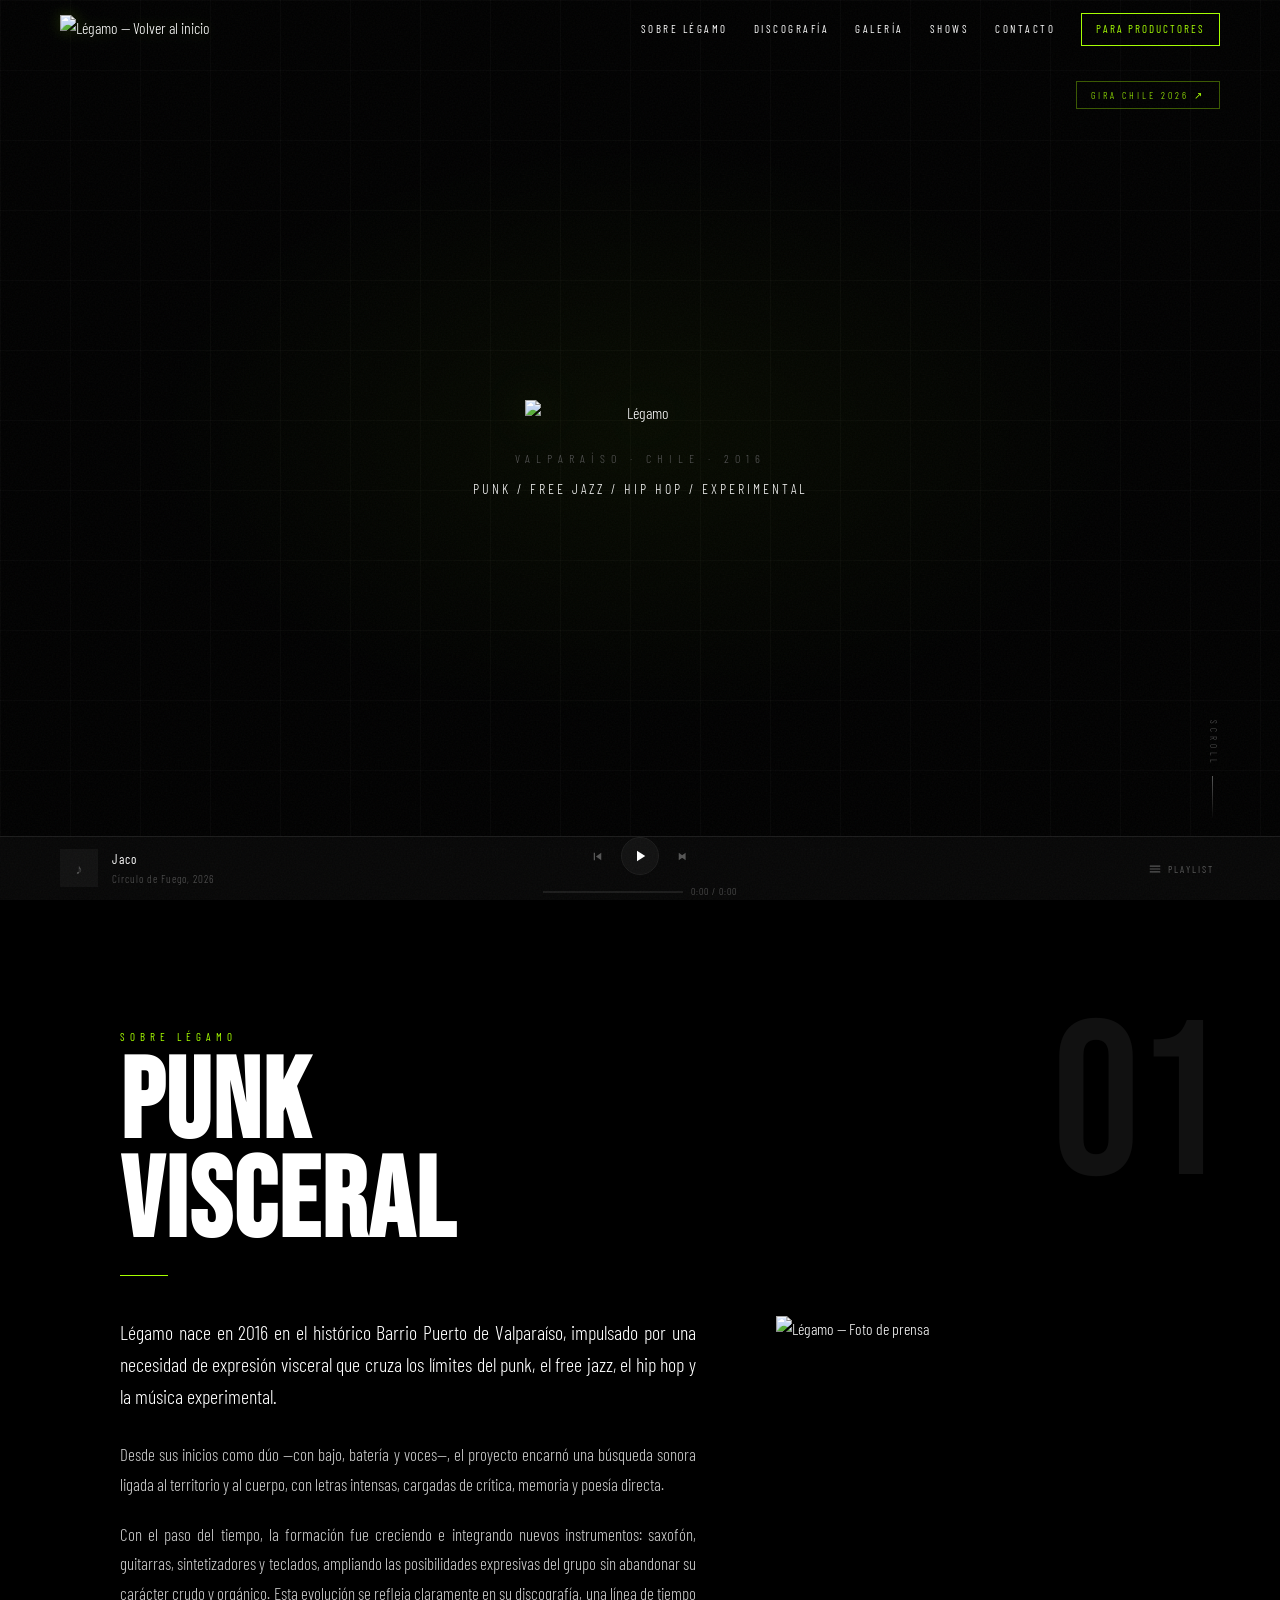
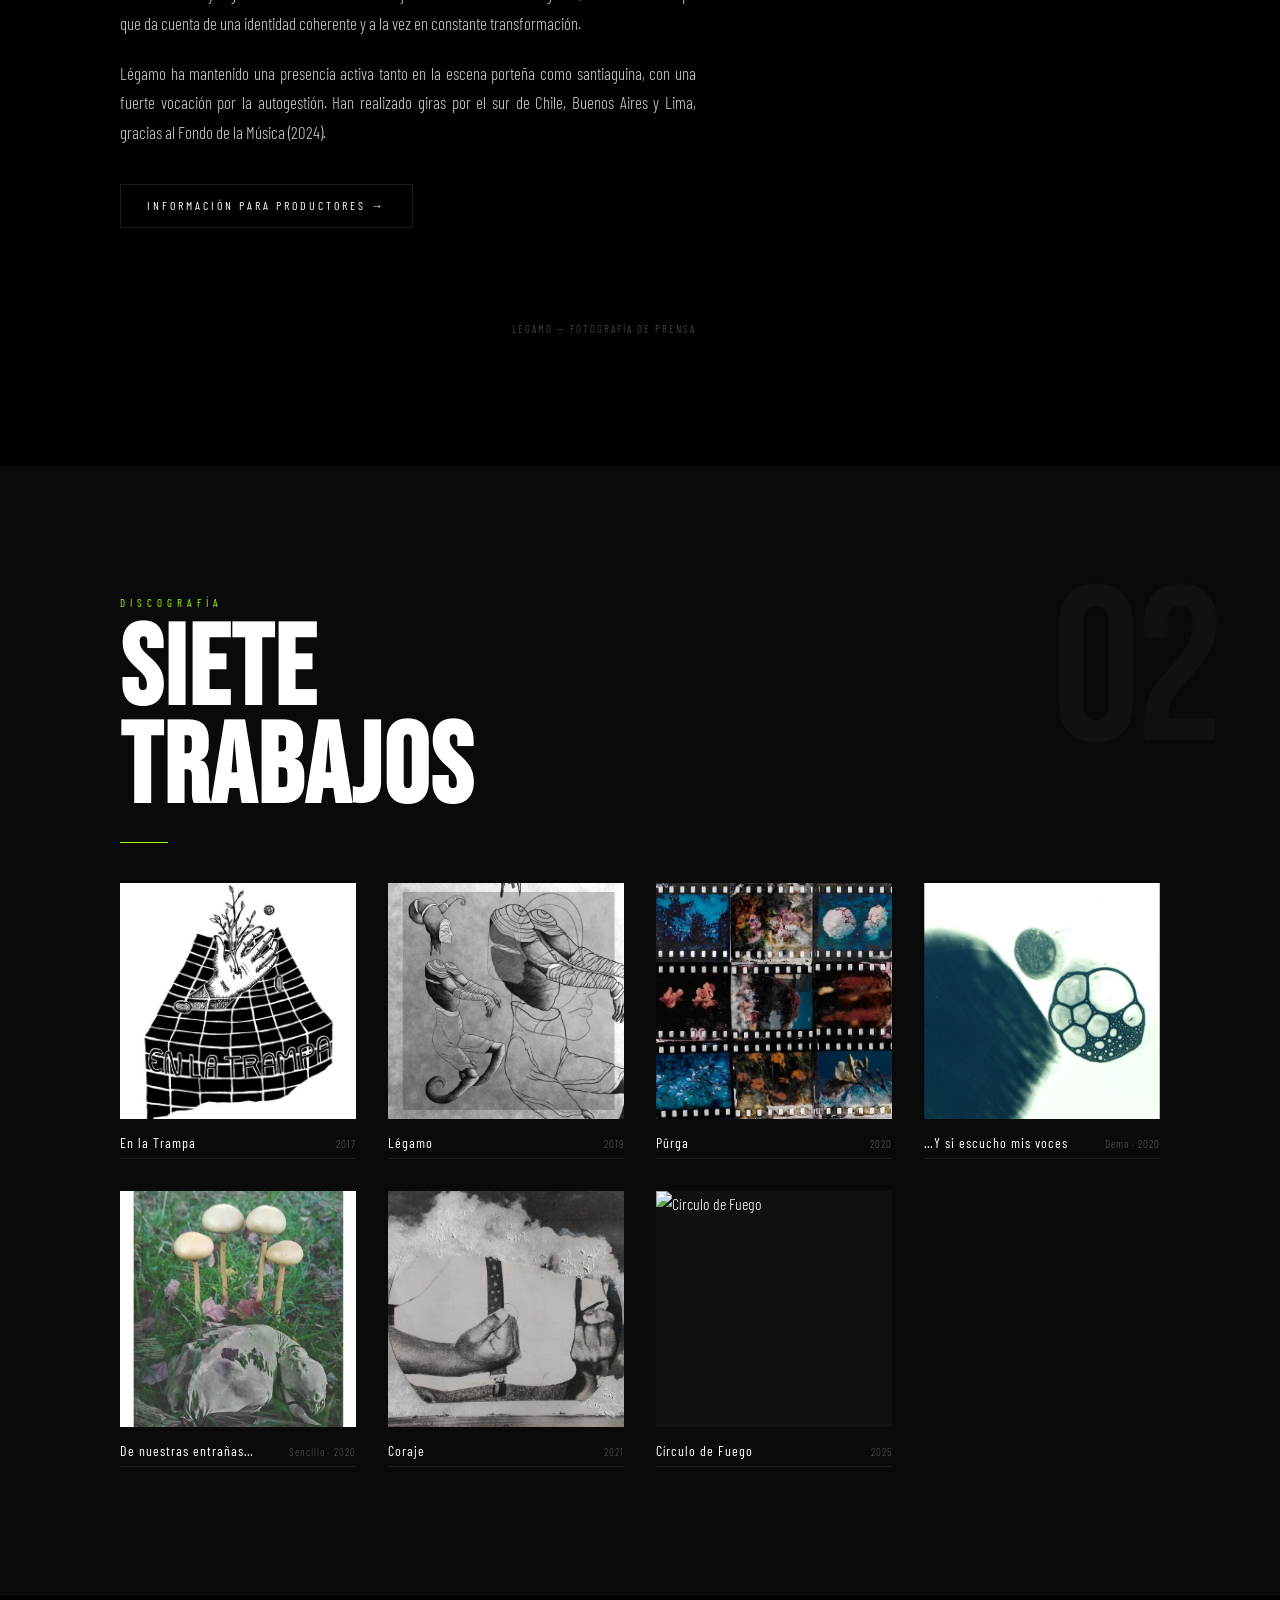
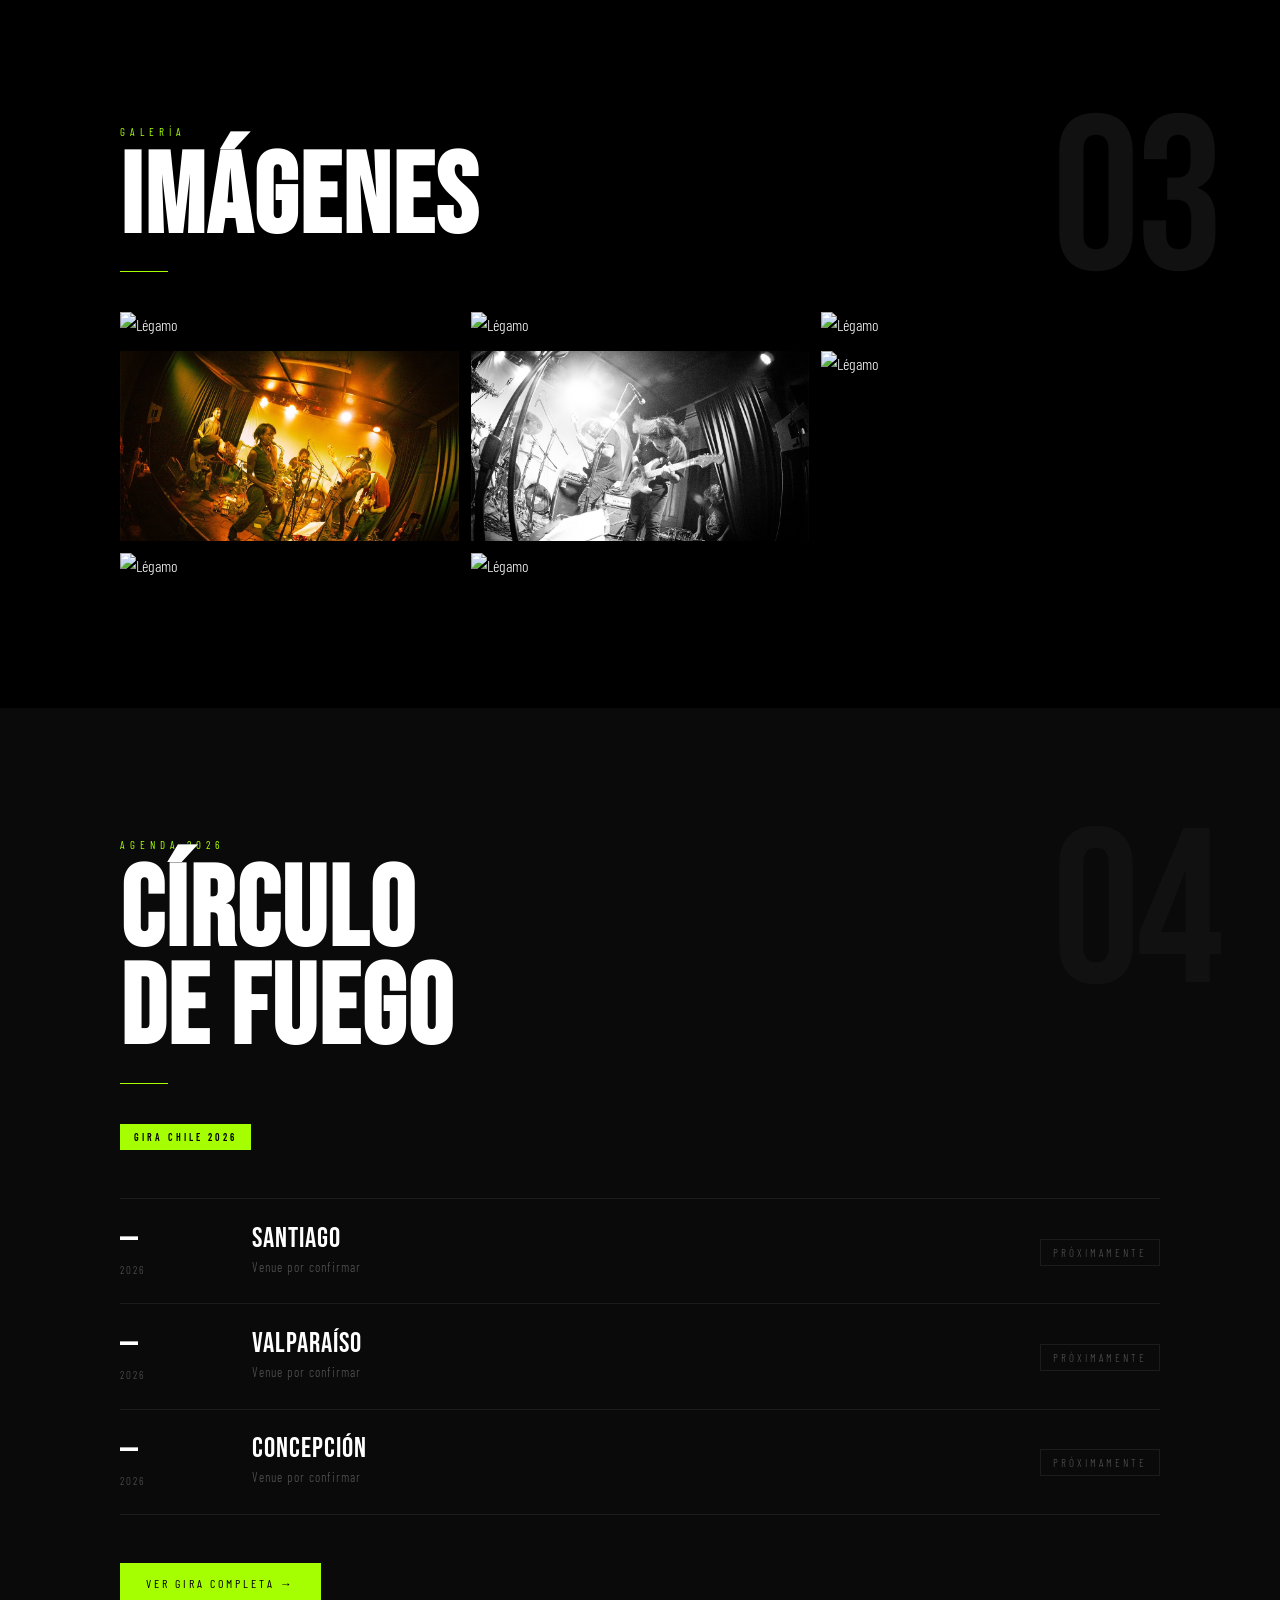
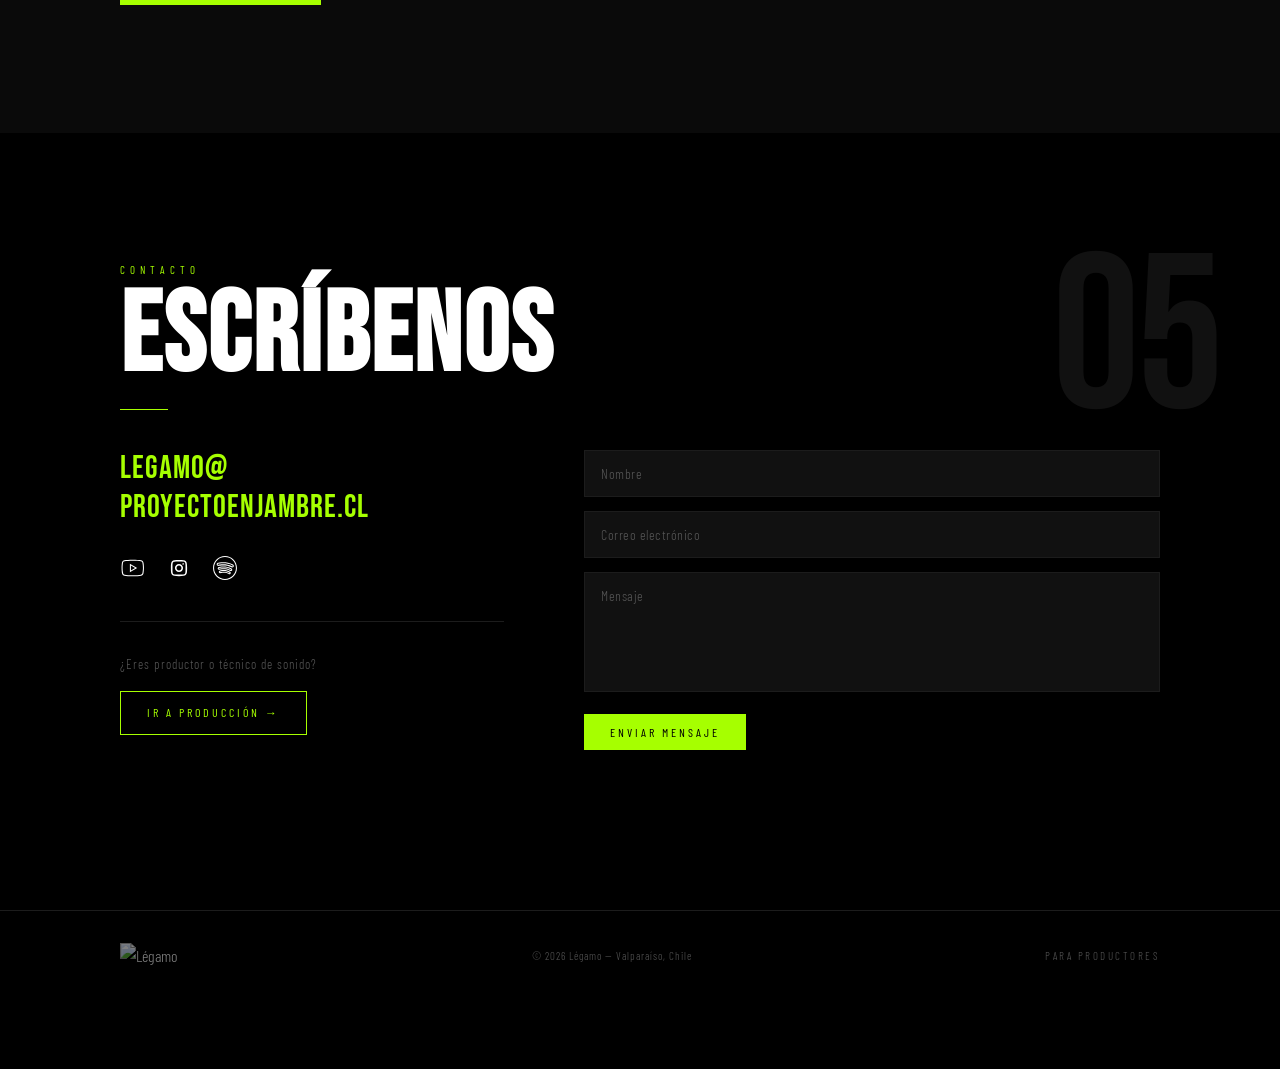
==== index.html @ 89e381dc "Légamo — rediseño completo del sitio web - 3 páginas: index, produccion, gira (Círculo de Fuego 2026" ====
<!DOCTYPE html>
<html lang="es">
<head>
  <meta charset="UTF-8">
  <meta name="viewport" content="width=device-width, initial-scale=1.0">
  <meta name="description" content="Légamo — Banda experimental de Valparaíso, Chile. Punk, free jazz, hip hop y música experimental desde 2016.">
  <meta property="og:title"       content="Légamo">
  <meta property="og:description" content="Banda experimental de Valparaíso, Chile.">
  <meta property="og:type"        content="website">
  <title>Légamo</title>

  <!-- Preconexión a Google Fonts -->
  <link rel="preconnect" href="https://fonts.googleapis.com">
  <link rel="preconnect" href="https://fonts.gstatic.com" crossorigin>
  <link href="https://fonts.googleapis.com/css2?family=Bebas+Neue&family=Barlow+Condensed:ital,wght@0,300;0,400;0,600;1,300&display=swap" rel="stylesheet">

  <!-- Estilos -->
  <link rel="stylesheet" href="css/main.css">
  <link rel="stylesheet" href="css/index.css">
</head>

<body>

  <!-- ══════════════════════════════════════════════════════════
       NAVEGACIÓN STICKY
  ══════════════════════════════════════════════════════════ -->
  <header class="site-nav" id="site-nav" role="banner">
    <a href="#inicio" class="site-nav__logo">
      <img src="assets/logo.png" alt="Légamo — Volver al inicio">
    </a>

    <nav class="site-nav__links" role="navigation" aria-label="Navegación principal">
      <a href="#bio">Sobre Légamo</a>
      <a href="#discografia">Discografía</a>
      <a href="#galeria">Galería</a>
      <a href="#shows">Shows</a>
      <a href="#contacto">Contacto</a>
      <a href="produccion.html" class="nav-cta">Para Productores</a>
    </nav>

    <button class="hamburger" id="hamburger" aria-label="Abrir menú" aria-expanded="false">
      <span></span>
      <span></span>
      <span></span>
    </button>
  </header>

  <!-- ══════════════════════════════════════════════════════════
       MENÚ MÓVIL
  ══════════════════════════════════════════════════════════ -->
  <div class="mobile-menu" id="mobile-menu" role="dialog" aria-modal="true" aria-label="Menú de navegación">
    <a href="#bio">Sobre Légamo</a>
    <a href="#discografia">Discografía</a>
    <a href="#galeria">Galería</a>
    <a href="#shows">Shows</a>
    <a href="#contacto">Contacto</a>
    <a href="produccion.html" class="mm-cta">Para Productores</a>
    <div class="mobile-menu__social">
      <a href="https://www.youtube.com/@legamo3147" target="_blank" rel="noopener" aria-label="YouTube">
        <img src="assets/icons/youtube.svg" alt="YouTube">
      </a>
      <a href="https://www.instagram.com/legamo_/" target="_blank" rel="noopener" aria-label="Instagram">
        <img src="assets/icons/instagram.svg" alt="Instagram">
      </a>
      <a href="https://open.spotify.com/artist/4Vpn3F6Qvpx5U8c6HP1TnZ" target="_blank" rel="noopener" aria-label="Spotify">
        <img src="assets/icons/spotifynegro.svg" alt="Spotify">
      </a>
    </div>
  </div>

  <!-- ══════════════════════════════════════════════════════════
       01 · HERO
  ══════════════════════════════════════════════════════════ -->
  <section id="inicio" class="hero">
    <!-- Video de fondo
         Agregar el archivo a assets/video/legamo-bg.mp4 (y/o .webm)
         Recomendado: duración 15-60s, sin audio, resolución 1080p o 720p
         Formatos: MP4 (H.264) como principal, WebM como fallback opcional -->
    <div class="hero__video-wrap" aria-hidden="true">
      <video class="hero__video" autoplay muted loop playsinline>
        <source src="assets/video/legamo-bg.mp4"  type="video/mp4">
        <source src="assets/video/legamo-bg.webm" type="video/webm">
      </video>
    </div>

    <div class="hero__grid"   aria-hidden="true"></div>
    <div class="hero__glow"   aria-hidden="true"></div>

    <!-- CTA gira (esquina superior derecha, debajo de la nav) -->
    <div class="hero__cta-gira">
      <a href="gira.html">Gira Chile 2026 ↗</a>
    </div>

    <!-- Contenido central -->
    <div class="hero__content">
      <img src="assets/logo.png" alt="Légamo" class="hero__logo" id="hero-logo">
      <div class="hero__meta">
        <p class="hero__origin">Valparaíso · Chile · 2016</p>
        <p class="hero__genres">Punk / Free Jazz / Hip Hop / Experimental</p>
      </div>
    </div>

    <!-- Nav inferior -->
    <nav class="hero__nav" aria-label="Secciones del sitio">
      <a href="#bio"          class="hero__nav-link">Sobre Légamo</a>
      <span class="hero__sep" aria-hidden="true">/</span>
      <a href="#discografia"  class="hero__nav-link">Discografía</a>
      <span class="hero__sep" aria-hidden="true">/</span>
      <a href="#galeria"      class="hero__nav-link">Galería</a>
      <span class="hero__sep" aria-hidden="true">/</span>
      <a href="#shows"        class="hero__nav-link">Shows</a>
      <span class="hero__sep" aria-hidden="true">/</span>
      <a href="#contacto"     class="hero__nav-link">Contacto</a>
    </nav>

    <!-- Indicador de scroll -->
    <div class="hero__scroll" aria-hidden="true">
      <span>Scroll</span>
      <div class="hero__scroll-line"></div>
    </div>
  </section>

  <!-- ══════════════════════════════════════════════════════════
       02 · BIO
  ══════════════════════════════════════════════════════════ -->
  <section id="bio" class="section bio">
    <div class="container">
      <span class="section__num" aria-hidden="true">01</span>

      <div class="reveal">
        <p class="section__subtitle">Sobre Légamo</p>
        <h2 class="section__title">PUNK<br>VISCERAL</h2>
        <div class="divider"></div>
      </div>

      <div class="bio__grid">
        <!-- Texto -->
        <div class="bio__text">
          <p class="bio__lead reveal d1">
            Légamo nace en 2016 en el histórico Barrio Puerto de Valparaíso, impulsado
            por una necesidad de expresión visceral que cruza los límites del punk,
            el free jazz, el hip hop y la música experimental.
          </p>
          <p class="reveal d2">
            Desde sus inicios como dúo —con bajo, batería y voces—, el proyecto encarnó
            una búsqueda sonora ligada al territorio y al cuerpo, con letras intensas,
            cargadas de crítica, memoria y poesía directa.
          </p>
          <p class="reveal d2">
            Con el paso del tiempo, la formación fue creciendo e integrando nuevos instrumentos:
            saxofón, guitarras, sintetizadores y teclados, ampliando las posibilidades expresivas
            del grupo sin abandonar su carácter crudo y orgánico. Esta evolución se refleja
            claramente en su discografía, una línea de tiempo que da cuenta de una identidad
            coherente y a la vez en constante transformación.
          </p>
          <p class="reveal d3">
            Légamo ha mantenido una presencia activa tanto en la escena porteña como santiaguina,
            con una fuerte vocación por la autogestión. Han realizado giras por el sur de Chile,
            Buenos Aires y Lima, gracias al Fondo de la Música (2024).
          </p>
          <a href="produccion.html" class="btn btn--outline reveal d4">
            Información para productores →
          </a>
        </div>

        <!-- Imagen -->
        <div class="bio__image reveal-r d2">
          <div class="bio__img-wrap">
            <!-- 📷 PLACEHOLDER: reemplazar por <img src="assets/galeria/banda-prensa.jpg" alt="Légamo — Foto de prensa"> -->
            <img src="assets/galeria/banda-prensa.jpg" alt="Légamo — Foto de prensa">Foto Banda</div>
          </div>
          <p class="bio__img-caption">Légamo — Fotografía de prensa</p>
        </div>
      </div>
    </div>
  </section>

  <!-- ══════════════════════════════════════════════════════════
       03 · DISCOGRAFÍA
  ══════════════════════════════════════════════════════════ -->
  <section id="discografia" class="section discografia">
    <div class="container">
      <span class="section__num" aria-hidden="true">02</span>

      <div class="reveal">
        <p class="section__subtitle">Discografía</p>
        <h2 class="section__title">SIETE<br>TRABAJOS</h2>
        <div class="divider"></div>
      </div>

      <div class="discos-grid">

        <!-- Álbum 1 -->
        <article class="disco reveal d1">
          <div class="disco__cover">
            <img src="assets/discos/en-la-trampa.jpg" alt="En la Trampa">
            <div class="disco__overlay">
              <a href="https://open.spotify.com/artist/4Vpn3F6Qvpx5U8c6HP1TnZ"
                 target="_blank" rel="noopener" class="btn btn--accent">Escuchar</a>
            </div>
          </div>
          <div class="disco__info">
            <p class="disco__nombre">En la Trampa</p>
            <p class="disco__año">2017</p>
          </div>
        </article>

        <!-- Álbum 2 -->
        <article class="disco reveal d2">
          <div class="disco__cover">
            <img src="assets/discos/legamo.jpg" alt="Légamo">
            <div class="disco__overlay">
              <a href="https://open.spotify.com/artist/4Vpn3F6Qvpx5U8c6HP1TnZ"
                 target="_blank" rel="noopener" class="btn btn--accent">Escuchar</a>
            </div>
          </div>
          <div class="disco__info">
            <p class="disco__nombre">Légamo</p>
            <p class="disco__año">2019</p>
          </div>
        </article>

        <!-- Álbum 3 -->
        <article class="disco reveal d3">
          <div class="disco__cover">
            <img src="assets/discos/purga.jpg" alt="Pûrga">
            <div class="disco__overlay">
              <a href="https://open.spotify.com/artist/4Vpn3F6Qvpx5U8c6HP1TnZ"
                 target="_blank" rel="noopener" class="btn btn--accent">Escuchar</a>
            </div>
          </div>
          <div class="disco__info">
            <p class="disco__nombre">Pûrga</p>
            <p class="disco__año">2020</p>
          </div>
        </article>

        <!-- Álbum 4 -->
        <article class="disco reveal d1">
          <div class="disco__cover">
            <img src="assets/discos/voces-demo.jpg" alt="…Y si escucho mis voces">
            <div class="disco__overlay">
              <a href="https://open.spotify.com/artist/4Vpn3F6Qvpx5U8c6HP1TnZ"
                 target="_blank" rel="noopener" class="btn btn--accent">Escuchar</a>
            </div>
          </div>
          <div class="disco__info">
            <p class="disco__nombre">…Y si escucho mis voces</p>
            <p class="disco__año">Demo · 2020</p>
          </div>
        </article>

        <!-- Álbum 5 -->
        <article class="disco reveal d2">
          <div class="disco__cover">
            <img src="assets/discos/flores-sencillo.jpg" alt="De nuestras entrañas nacerán flores">
            <div class="disco__overlay">
              <a href="https://open.spotify.com/artist/4Vpn3F6Qvpx5U8c6HP1TnZ"
                 target="_blank" rel="noopener" class="btn btn--accent">Escuchar</a>
            </div>
          </div>
          <div class="disco__info">
            <p class="disco__nombre">De nuestras entrañas…</p>
            <p class="disco__año">Sencillo · 2020</p>
          </div>
        </article>

        <!-- Álbum 6 -->
        <article class="disco reveal d3">
          <div class="disco__cover">
            <img src="assets/discos/coraje.jpg" alt="Coraje">
            <div class="disco__overlay">
              <a href="https://open.spotify.com/artist/4Vpn3F6Qvpx5U8c6HP1TnZ"
                 target="_blank" rel="noopener" class="btn btn--accent">Escuchar</a>
            </div>
          </div>
          <div class="disco__info">
            <p class="disco__nombre">Coraje</p>
            <p class="disco__año">2021</p>
          </div>
        </article>

        <!-- Álbum 7 -->
        <article class="disco reveal d1">
          <div class="disco__cover">
            <img src="assets/discos/circulo-de-fuego.jpg" alt="Círculo de Fuego">
            <div class="disco__overlay">
              <a href="https://open.spotify.com/artist/4Vpn3F6Qvpx5U8c6HP1TnZ"
                 target="_blank" rel="noopener" class="btn btn--accent">Escuchar</a>
            </div>
          </div>
          <div class="disco__info">
            <p class="disco__nombre">Círculo de Fuego</p>
            <p class="disco__año">2025</p>
          </div>
        </article>

      </div><!-- /discos-grid -->
    </div>
  </section>

  <!-- ══════════════════════════════════════════════════════════
       04 · GALERÍA
  ══════════════════════════════════════════════════════════ -->
  <section id="galeria" class="section galeria">
    <div class="container">
      <span class="section__num" aria-hidden="true">03</span>

      <div class="reveal">
        <p class="section__subtitle">Galería</p>
        <h2 class="section__title">IMÁGENES</h2>
        <div class="divider"></div>
      </div>

      <div class="galeria-columns reveal d1" id="galeria-grid">

        <div class="galeria-item" data-caption="Légamo">
          <img src="assets/galeria/1.jpg" alt="Légamo">
          <div class="galeria-item__overlay"><div class="galeria-item__icon">+</div></div>
        </div>

        <div class="galeria-item" data-caption="Légamo">
          <img src="assets/galeria/2.jpg" alt="Légamo">
          <div class="galeria-item__overlay"><div class="galeria-item__icon">+</div></div>
        </div>

        <div class="galeria-item" data-caption="Légamo">
          <img src="assets/galeria/3.jpg" alt="Légamo">
          <div class="galeria-item__overlay"><div class="galeria-item__icon">+</div></div>
        </div>

        <div class="galeria-item" data-caption="Légamo">
          <img src="assets/galeria/4.jpg" alt="Légamo">
          <div class="galeria-item__overlay"><div class="galeria-item__icon">+</div></div>
        </div>

        <div class="galeria-item" data-caption="Légamo">
          <img src="assets/galeria/5.jpg" alt="Légamo">
          <div class="galeria-item__overlay"><div class="galeria-item__icon">+</div></div>
        </div>

        <div class="galeria-item" data-caption="Légamo">
          <img src="assets/galeria/6.jpg" alt="Légamo">
          <div class="galeria-item__overlay"><div class="galeria-item__icon">+</div></div>
        </div>

        <div class="galeria-item" data-caption="Légamo">
          <img src="assets/galeria/7.jpg" alt="Légamo">
          <div class="galeria-item__overlay"><div class="galeria-item__icon">+</div></div>
        </div>

        <div class="galeria-item" data-caption="Légamo">
          <img src="assets/galeria/10.jpg" alt="Légamo">
          <div class="galeria-item__overlay"><div class="galeria-item__icon">+</div></div>
        </div>

      </div><!-- /galeria-columns -->
    </div>
  </section>

  <!-- ══════════════════════════════════════════════════════════
       05 · SHOWS / GIRA
  ══════════════════════════════════════════════════════════ -->
  <section id="shows" class="section shows">
    <div class="container">
      <span class="section__num" aria-hidden="true">04</span>

      <div class="reveal">
        <p class="section__subtitle">Agenda 2026</p>
        <h2 class="section__title">CÍRCULO<br>DE FUEGO</h2>
        <div class="divider"></div>
      </div>

      <div class="shows__gira-banner reveal d1">
        <span class="gira-badge">Gira Chile 2026</span>
      </div>

      <!-- Lista de shows (preview — fechas completas en gira.html) -->
      <div class="shows-list reveal d2">

        <!-- Show 1 — actualizar con fechas reales -->
        <div class="show-card">
          <div class="show-card__fecha">
            <span class="show-card__dia">—</span>
            <span class="show-card__mes">2026</span>
          </div>
          <div class="show-card__info">
            <p class="show-card__ciudad">Santiago</p>
            <p class="show-card__venue">Venue por confirmar</p>
          </div>
          <div class="show-card__action">
            <span class="show-card__estado">Próximamente</span>
          </div>
        </div>

        <!-- Show 2 -->
        <div class="show-card">
          <div class="show-card__fecha">
            <span class="show-card__dia">—</span>
            <span class="show-card__mes">2026</span>
          </div>
          <div class="show-card__info">
            <p class="show-card__ciudad">Valparaíso</p>
            <p class="show-card__venue">Venue por confirmar</p>
          </div>
          <div class="show-card__action">
            <span class="show-card__estado">Próximamente</span>
          </div>
        </div>

        <!-- Show 3 -->
        <div class="show-card">
          <div class="show-card__fecha">
            <span class="show-card__dia">—</span>
            <span class="show-card__mes">2026</span>
          </div>
          <div class="show-card__info">
            <p class="show-card__ciudad">Concepción</p>
            <p class="show-card__venue">Venue por confirmar</p>
          </div>
          <div class="show-card__action">
            <span class="show-card__estado">Próximamente</span>
          </div>
        </div>

      </div><!-- /shows-list -->

      <div class="shows__cta reveal d3">
        <a href="gira.html" class="btn btn--accent">Ver gira completa →</a>
      </div>

    </div>
  </section>

  <!-- ══════════════════════════════════════════════════════════
       06 · CONTACTO
  ══════════════════════════════════════════════════════════ -->
  <section id="contacto" class="section contacto">
    <div class="container">
      <span class="section__num" aria-hidden="true">05</span>

      <div class="reveal">
        <p class="section__subtitle">Contacto</p>
        <h2 class="section__title">ESCRÍBENOS</h2>
        <div class="divider"></div>
      </div>

      <div class="contacto-grid">

        <!-- Info -->
        <div class="reveal-l d1">
          <p class="contacto__email">
            <a href="mailto:legamo@proyectoenjambre.cl">
              legamo@<br>proyectoenjambre.cl
            </a>
          </p>

          <div class="contacto__redes">
            <a href="https://www.youtube.com/@legamo3147"
               target="_blank" rel="noopener" aria-label="YouTube">
              <img src="assets/icons/youtube.svg" alt="YouTube">
            </a>
            <a href="https://www.instagram.com/legamo_/"
               target="_blank" rel="noopener" aria-label="Instagram">
              <img src="assets/icons/instagram.svg" alt="Instagram">
            </a>
            <a href="https://open.spotify.com/artist/4Vpn3F6Qvpx5U8c6HP1TnZ"
               target="_blank" rel="noopener" aria-label="Spotify">
              <img src="assets/icons/spotifynegro.svg" alt="Spotify">
            </a>
          </div>

          <div class="contacto__produccion">
            <p>¿Eres productor o técnico de sonido?</p>
            <a href="produccion.html" class="btn btn--ghost">Ir a Producción →</a>
          </div>
        </div>

        <!-- Formulario -->
        <div class="reveal-r d2">
          <form id="form-contacto" novalidate>
            <div class="form-group">
              <input type="text"  name="nombre"  placeholder="Nombre"
                     required autocomplete="name">
            </div>
            <div class="form-group">
              <input type="email" name="correo"  placeholder="Correo electrónico"
                     required autocomplete="email">
            </div>
            <div class="form-group">
              <textarea name="mensaje" placeholder="Mensaje" rows="5" required></textarea>
            </div>
            <button type="submit" class="btn btn--accent">Enviar mensaje</button>
            <p id="form-mensaje" class="form-mensaje" aria-live="polite"></p>
          </form>
        </div>

      </div><!-- /contacto-grid -->
    </div>
  </section>

  <!-- ══════════════════════════════════════════════════════════
       FOOTER
  ══════════════════════════════════════════════════════════ -->
  <footer class="site-footer">
    <div class="container">
      <img src="assets/logo.png" alt="Légamo" class="site-footer__logo">
      <p class="site-footer__copy">© 2026 Légamo — Valparaíso, Chile</p>
      <a href="produccion.html" class="site-footer__link">Para Productores</a>
    </div>
  </footer>

  <!-- ══════════════════════════════════════════════════════════
       REPRODUCTOR DE AUDIO
  ══════════════════════════════════════════════════════════ -->
  <div class="audio-player" id="audio-player" role="region" aria-label="Reproductor de música">

    <!-- Track info (izquierda) -->
    <div class="ap__track">
      <div class="ap__cover">
        <div class="ph">♪</div>
      </div>
      <div class="ap__meta">
        <p class="ap__nombre" id="ap-nombre">—</p>
        <p class="ap__album"  id="ap-album">Légamo</p>
      </div>
    </div>

    <!-- Controles (centro) -->
    <div class="ap__controls">
      <div class="ap__btns">
        <button class="ap__btn"          id="ap-prev"  aria-label="Anterior"></button>
        <button class="ap__btn ap__btn--play" id="ap-play" aria-label="Reproducir / Pausar"></button>
        <button class="ap__btn"          id="ap-next"  aria-label="Siguiente"></button>
      </div>
      <div class="ap__progress-wrap">
        <div class="ap__progress" id="ap-progress" role="slider"
             aria-label="Progreso de reproducción" aria-valuemin="0" aria-valuemax="100">
          <div class="ap__bar" id="ap-bar"></div>
        </div>
        <div class="ap__time">
          <span id="ap-time-cur">0:00</span>
          <span> / </span>
          <span id="ap-time-tot">0:00</span>
        </div>
      </div>
    </div>

    <!-- Playlist (derecha) -->
    <div class="ap__right">
      <button class="ap__playlist-btn" id="ap-playlist-btn" aria-label="Mostrar lista de reproducción"></button>
      <div class="ap__playlist" id="ap-playlist" role="listbox" aria-label="Lista de reproducción"></div>
    </div>

    <audio id="audio-element" preload="metadata"></audio>
  </div>

  <!-- ══════════════════════════════════════════════════════════
       SCRIPTS
  ══════════════════════════════════════════════════════════ -->
  <script src="js/nav.js"></script>
  <script src="js/scroll-reveal.js"></script>
  <script src="js/audio-player.js"></script>
  <script src="js/lightbox.js"></script>

  <!-- Formulario de contacto -->
  <script>
    (function () {
      var form = document.getElementById('form-contacto');
      if (!form) return;

      form.addEventListener('submit', function (e) {
        e.preventDefault();
        var btn = form.querySelector('button[type="submit"]');
        var msg = document.getElementById('form-mensaje');
        var fd  = new FormData(form);

        btn.textContent = 'Enviando…';
        btn.disabled = true;

        fetch('send_email.php', { method: 'POST', body: fd })
          .then(function (r) { return r.text(); })
          .then(function (res) {
            msg.textContent   = res;
            msg.style.color   = '#a6ff00';
            form.reset();
          })
          .catch(function () {
            msg.textContent = 'Ocurrió un error. Inténtalo más tarde.';
            msg.style.color = '#ff4444';
          })
          .finally(function () {
            btn.textContent = 'Enviar mensaje';
            btn.disabled    = false;
          });
      });
    })();
  </script>

</body>
</html>
---- css/main.css ----
/* ============================================================
   css/main.css — Légamo Website
   Estilos globales, variables, componentes reutilizables
   ============================================================ */

@import url('https://fonts.googleapis.com/css2?family=Bebas+Neue&family=Barlow+Condensed:ital,wght@0,300;0,400;0,600;1,300&display=swap');

/* ── Variables ─────────────────────────────────────────────── */
:root {
  --bg:       #000000;
  --surface:  #0a0a0a;
  --surf2:    #111111;
  --accent:   #a6ff00;
  --accentH:  #caff68;
  --text:     #ffffff;
  --muted:    #555555;
  --border:   #1c1c1c;

  --font-d:   'Bebas Neue', sans-serif;
  --font-b:   'Barlow Condensed', sans-serif;

  --nav-h:    60px;
  --pad:      clamp(80px, 10vw, 140px);
  --w:        1160px;
  --px:       clamp(20px, 5vw, 60px);
}

/* ── Reset ─────────────────────────────────────────────────── */
*, *::before, *::after {
  margin: 0;
  padding: 0;
  box-sizing: border-box;
}

html {
  scroll-behavior: smooth;
  -webkit-font-smoothing: antialiased;
}

body {
  background: var(--bg);
  color: var(--text);
  font-family: var(--font-b);
  font-weight: 300;
  line-height: 1.65;
  overflow-x: hidden;
}

img  { max-width: 100%; display: block; }
a    { color: inherit; text-decoration: none; }
button { cursor: pointer; font-family: inherit; }

/* ── Grain ─────────────────────────────────────────────────── */
body::before {
  content: '';
  position: fixed;
  inset: 0;
  z-index: 9999;
  pointer-events: none;
  opacity: 0.04;
  background-image: url("data:image/svg+xml,%3Csvg xmlns='http://www.w3.org/2000/svg' width='200' height='200'%3E%3Cfilter id='f'%3E%3CfeTurbulence type='fractalNoise' baseFrequency='0.65' numOctaves='3' stitchTiles='stitch'/%3E%3C/filter%3E%3Crect width='100%25' height='100%25' filter='url(%23f)'/%3E%3C/svg%3E");
  background-size: 200px 200px;
}

/* ── Layout ────────────────────────────────────────────────── */
.container {
  max-width: var(--w);
  margin: 0 auto;
  padding: 0 var(--px);
}

.section {
  padding: var(--pad) 0;
  position: relative;
  overflow: hidden;
}

/* ── Section decoration ────────────────────────────────────── */
.section__num {
  position: absolute;
  top: calc(var(--pad) - 30px);
  right: var(--px);
  font-family: var(--font-d);
  font-size: clamp(100px, 18vw, 220px);
  color: var(--surf2);
  line-height: 1;
  user-select: none;
  pointer-events: none;
  z-index: 0;
  letter-spacing: -4px;
}

.section__subtitle {
  display: block;
  font-size: 11px;
  letter-spacing: 5px;
  text-transform: uppercase;
  color: var(--accent);
  font-weight: 400;
  margin-bottom: 10px;
}

.section__title {
  font-family: var(--font-d);
  font-size: clamp(52px, 9vw, 112px);
  line-height: 0.88;
  letter-spacing: 2px;
  position: relative;
  z-index: 1;
}

.divider {
  width: 48px;
  height: 1px;
  background: var(--accent);
  margin: 22px 0 40px;
}

/* ── Botones ───────────────────────────────────────────────── */
.btn {
  display: inline-flex;
  align-items: center;
  gap: 8px;
  padding: 11px 26px;
  font-family: var(--font-b);
  font-size: 12px;
  font-weight: 400;
  letter-spacing: 3px;
  text-transform: uppercase;
  border: none;
  transition: background .2s ease, color .2s ease, border-color .2s ease;
}

.btn--accent {
  background: var(--accent);
  color: #000;
}
.btn--accent:hover { background: var(--accentH); }

.btn--outline {
  background: transparent;
  color: var(--text);
  border: 1px solid var(--border);
}
.btn--outline:hover { border-color: var(--accent); color: var(--accent); }

.btn--ghost {
  background: transparent;
  color: var(--accent);
  border: 1px solid var(--accent);
}
.btn--ghost:hover { background: var(--accent); color: #000; }

/* ── Placeholders ──────────────────────────────────────────── */
.ph {
  background: var(--surf2);
  border: 1px dashed var(--border);
  display: flex;
  align-items: center;
  justify-content: center;
  color: #2a2a2a;
  font-size: 10px;
  letter-spacing: 3px;
  text-transform: uppercase;
  font-family: var(--font-b);
  font-weight: 400;
}

/* ── Navegación sticky ─────────────────────────────────────── */
.site-nav {
  position: fixed;
  top: 0;
  left: 0;
  right: 0;
  height: var(--nav-h);
  z-index: 1000;
  display: flex;
  align-items: center;
  justify-content: space-between;
  padding: 0 var(--px);
  border-bottom: 1px solid transparent;
  transition: background .4s ease, border-color .4s ease, backdrop-filter .4s ease;
}

.site-nav.scrolled {
  background: rgba(0, 0, 0, 0.92);
  backdrop-filter: blur(16px);
  -webkit-backdrop-filter: blur(16px);
  border-bottom-color: var(--border);
}

.site-nav__logo {
  height: 30px;
  opacity: 0;
  pointer-events: none;
  transform: translateX(-8px);
  transition: opacity .4s ease, transform .4s ease;
  flex-shrink: 0;
}
.site-nav__logo img {
  height: 100%;
  width: auto;
  filter: drop-shadow(0 0 8px rgba(166, 255, 0, .2));
}
.site-nav.scrolled .site-nav__logo {
  opacity: 1;
  pointer-events: all;
  transform: translateX(0);
}

.site-nav__links {
  display: flex;
  align-items: center;
  gap: 26px;
  list-style: none;
}
.site-nav__links a {
  font-size: 11px;
  letter-spacing: 2.5px;
  text-transform: uppercase;
  font-weight: 400;
  opacity: 0;
  transform: translateY(-4px);
  transition: opacity .4s ease, transform .4s ease, color .2s ease;
}
.site-nav.scrolled .site-nav__links a {
  opacity: 1;
  transform: translateY(0);
}
.site-nav__links a:hover { color: var(--accent); }

.site-nav__links .nav-cta {
  padding: 6px 14px;
  border: 1px solid var(--accent);
  color: var(--accent);
  letter-spacing: 2px;
}
.site-nav__links .nav-cta:hover {
  background: var(--accent);
  color: #000;
}

/* Staggered links */
.site-nav__links a:nth-child(1) { transition-delay: .05s; }
.site-nav__links a:nth-child(2) { transition-delay: .10s; }
.site-nav__links a:nth-child(3) { transition-delay: .15s; }
.site-nav__links a:nth-child(4) { transition-delay: .20s; }
.site-nav__links a:nth-child(5) { transition-delay: .25s; }
.site-nav__links a:nth-child(6) { transition-delay: .30s; }

/* ── Hamburguesa ───────────────────────────────────────────── */
.hamburger {
  display: none;
  flex-direction: column;
  gap: 5px;
  background: none;
  border: none;
  padding: 4px;
  z-index: 1100;
}
.hamburger span {
  display: block;
  width: 22px;
  height: 1.5px;
  background: var(--text);
  transition: transform .3s ease, opacity .3s ease;
  transform-origin: center;
}
.hamburger.open span:nth-child(1) { transform: translateY(6.5px) rotate(45deg); }
.hamburger.open span:nth-child(2) { opacity: 0; }
.hamburger.open span:nth-child(3) { transform: translateY(-6.5px) rotate(-45deg); }

/* ── Menú móvil overlay ────────────────────────────────────── */
.mobile-menu {
  position: fixed;
  inset: 0;
  background: var(--bg);
  z-index: 1050;
  display: flex;
  flex-direction: column;
  align-items: center;
  justify-content: center;
  gap: 8px;
  opacity: 0;
  pointer-events: none;
  transition: opacity .3s ease;
}
.mobile-menu.open {
  opacity: 1;
  pointer-events: all;
}
.mobile-menu a {
  font-family: var(--font-d);
  font-size: clamp(34px, 7vw, 58px);
  letter-spacing: 2px;
  padding: 6px 0;
  transition: color .2s ease;
}
.mobile-menu a:hover    { color: var(--accent); }
.mobile-menu .mm-cta   { color: var(--accent); }

.mobile-menu__social {
  display: flex;
  gap: 20px;
  margin-top: 36px;
}
.mobile-menu__social img {
  width: 22px;
  filter: brightness(0) invert(1);
  transition: filter .2s ease;
}
.mobile-menu__social a:hover img {
  filter: brightness(0) saturate(100%) invert(78%) sepia(74%) saturate(500%) hue-rotate(44deg);
}

/* ── Scroll reveal ─────────────────────────────────────────── */
.reveal, .reveal-l, .reveal-r {
  opacity: 0;
  transition: opacity .75s ease, transform .75s ease;
}
.reveal   { transform: translateY(28px); }
.reveal-l { transform: translateX(-28px); }
.reveal-r { transform: translateX(28px); }
.reveal.in, .reveal-l.in, .reveal-r.in {
  opacity: 1;
  transform: none;
}
.d1 { transition-delay: .1s; }
.d2 { transition-delay: .2s; }
.d3 { transition-delay: .3s; }
.d4 { transition-delay: .4s; }
.d5 { transition-delay: .5s; }

/* ── Footer ────────────────────────────────────────────────── */
.site-footer {
  border-top: 1px solid var(--border);
  padding: 32px 0 100px; /* 100px bottom = clearance for audio player */
}
.site-footer .container {
  display: flex;
  align-items: center;
  justify-content: space-between;
  gap: 20px;
  flex-wrap: wrap;
}
.site-footer__logo {
  height: 26px;
  opacity: .5;
  transition: opacity .2s ease;
}
.site-footer__logo:hover { opacity: 1; }
.site-footer__copy {
  font-size: 11px;
  color: var(--muted);
  letter-spacing: 1px;
}
.site-footer__link {
  font-size: 11px;
  letter-spacing: 2.5px;
  text-transform: uppercase;
  color: var(--muted);
  transition: color .2s ease;
}
.site-footer__link:hover { color: var(--accent); }

/* ── Responsive base ───────────────────────────────────────── */
@media (max-width: 768px) {
  .site-nav__links { display: none; }
  .hamburger       { display: flex; }
}

@media (max-width: 480px) {
  :root { --pad: clamp(60px, 8vw, 100px); }
}
---- css/index.css ----
/* ============================================================
   css/index.css — Légamo · Página principal
   Hero, Bio, Discografía, Galería, Shows, Contacto, Player
   ============================================================ */

/* ── HERO ──────────────────────────────────────────────────── */
.hero {
  position: relative;
  width: 100vw;
  height: 100vh;
  min-height: 600px;
  display: flex;
  flex-direction: column;
  align-items: center;
  justify-content: center;
  overflow: hidden;
  background: var(--bg);
}

/* Video de fondo */
.hero__video-wrap {
  position: absolute;
  inset: 0;
  z-index: 0;
  overflow: hidden;
}

.hero__video {
  width: 100%;
  height: 100%;
  object-fit: cover;
  opacity: 1;
  filter: grayscale(30%) brightness(1);
  transform: scale(1.02); /* evita bordes blancos en zoom */
}



.hero__grid {
  position: absolute;
  inset: 0;
  z-index: 1;
  background-image:
    linear-gradient(rgba(255,255,255,.022) 1px, transparent 1px),
    linear-gradient(90deg, rgba(255,255,255,.022) 1px, transparent 1px);
  background-size: 70px 70px;
  pointer-events: none;
}

.hero__glow {
  position: absolute;
  inset: 0;
  z-index: 1;
  background: radial-gradient(ellipse 65% 55% at 50% 48%,
    rgba(166, 255, 0, .045) 0%, transparent 65%);
  pointer-events: none;
}

.hero__content {
  display: flex;
  flex-direction: column;
  align-items: center;
  gap: 22px;
  z-index: 2;
  text-align: center;
}

.hero__logo {
  width: clamp(160px, 22vw, 230px);
  animation: heroFloat 5s ease-in-out infinite;
  filter: drop-shadow(0 0 22px rgba(166, 255, 0, .18));
  cursor: pointer;
}

@keyframes heroFloat {
  0%, 100% { transform: translateY(0); }
  50%       { transform: translateY(-14px); }
}

.hero__logo:hover {
  animation: heroGlitch .45s steps(1) forwards;
}

@keyframes heroGlitch {
  0%   { filter: drop-shadow(0 0 22px rgba(166,255,0,.2)); transform: translate(0); }
  15%  { filter: drop-shadow(-3px 0 #a6ff00) drop-shadow(3px 0 cyan); transform: translate(-2px, 1px); }
  30%  { filter: drop-shadow(3px 0 #a6ff00)  drop-shadow(-3px 0 magenta); transform: translate(2px, -1px); }
  45%  { filter: drop-shadow(0 0 22px rgba(166,255,0,.4)); transform: translate(-1px, 2px); }
  60%  { transform: translate(1px, -1px); }
  75%  { filter: drop-shadow(0 0 22px rgba(166,255,0,.2)); transform: translate(0); }
  100% { filter: drop-shadow(0 0 22px rgba(166,255,0,.18)); transform: translate(0); }
}

.hero__meta {
  display: flex;
  flex-direction: column;
  align-items: center;
  gap: 8px;
}

.hero__origin {
  font-size: 12px;
  letter-spacing: 6px;
  text-transform: uppercase;
  color: var(--muted);
  opacity: 0;
  animation: aFadeIn .8s ease 1.2s forwards;
}

.hero__genres {
  font-size: clamp(12px, 1.8vw, 14px);
  letter-spacing: 3px;
  text-transform: uppercase;
  color: var(--text);
  opacity: 0;
  animation: aFadeIn .8s ease 1.5s forwards;
}

@keyframes aFadeIn { to { opacity: 1; } }

/* Hero nav (inferior) */
.hero__nav {
  position: absolute;
  bottom: 36px;
  left: 50%;
  transform: translateX(-50%);
  display: flex;
  align-items: center;
  gap: 14px;
  white-space: nowrap;
  z-index: 2;
  opacity: 0;
  animation: aFadeUp .8s ease 1.8s forwards;
}

@keyframes aFadeUp {
  from { opacity: 0; transform: translateX(-50%) translateY(10px); }
  to   { opacity: 1; transform: translateX(-50%) translateY(0); }
}

.hero__nav-link {
  font-size: 13px;
  letter-spacing: 2px;
  text-transform: uppercase;
  font-weight: 300;
  transition: color .2s ease;
}
.hero__nav-link:hover { color: var(--accent); }

.hero__sep { color: var(--muted); font-size: 11px; }

/* Scroll indicator */
.hero__scroll {
  position: absolute;
  bottom: 80px;
  right: var(--px);
  display: flex;
  flex-direction: column;
  align-items: center;
  gap: 10px;
  z-index: 2;
  opacity: 0;
  animation: aFadeIn .8s ease 2.2s forwards;
}

.hero__scroll span {
  writing-mode: vertical-lr;
  font-size: 9px;
  letter-spacing: 4px;
  text-transform: uppercase;
  color: var(--muted);
}

.hero__scroll-line {
  width: 1px;
  height: 44px;
  background: linear-gradient(to bottom, var(--muted), transparent);
  animation: scrollPulse 2.4s ease-in-out 2.5s infinite;
}

@keyframes scrollPulse {
  0%, 100% { opacity: 1; transform: scaleY(1); }
  50%       { opacity: .25; transform: scaleY(.4); }
}

/* CTA gira (esquina superior derecha en hero, bajo la nav) */
.hero__cta-gira {
  position: absolute;
  top: calc(var(--nav-h) + 20px);
  right: var(--px);
  z-index: 2;
  opacity: 0;
  animation: aFadeIn .8s ease 2s forwards;
}

.hero__cta-gira a {
  font-size: 10px;
  letter-spacing: 3px;
  text-transform: uppercase;
  color: var(--accent);
  border: 1px solid rgba(166, 255, 0, .35);
  padding: 7px 14px;
  transition: background .2s ease, color .2s ease;
}

.hero__cta-gira a:hover {
  background: var(--accent);
  color: #000;
}

/* ── BIO ───────────────────────────────────────────────────── */
.bio {
  background: var(--bg);
}

.bio__grid {
  display: grid;
  grid-template-columns: 3fr 2fr;
  gap: 80px;
  align-items: start;
  position: relative;
  z-index: 1;
}

.bio__text p {
  font-size: clamp(15px, 1.8vw, 17px);
  line-height: 1.75;
  color: rgba(255,255,255,.8);
  margin-bottom: 20px;
  text-align: justify;
}

.bio__lead {
  font-size: clamp(17px, 2.2vw, 20px) !important;
  color: var(--text) !important;
  font-weight: 300;
  line-height: 1.6 !important;
  margin-bottom: 28px !important;
}

.bio__text .btn { margin-top: 16px; }

.bio__image {
  position: relative;
}

.bio__img-wrap {
  width: 100%;
  aspect-ratio: 3 / 4;
  overflow: hidden;
  position: relative;
}

.bio__img-wrap img {
  width: 100%;
  height: 100%;
  object-fit: cover;
  transition: transform .6s ease;
}
.bio__img-wrap:hover img { transform: scale(1.04); }

.bio__img-caption {
  font-size: 11px;
  letter-spacing: 2px;
  text-transform: uppercase;
  color: var(--muted);
  margin-top: 12px;
  text-align: right;
}

/* Línea decorativa vertical en bio */
.bio__line {
  position: absolute;
  left: -40px;
  top: 0;
  bottom: 0;
  width: 1px;
  background: linear-gradient(to bottom, transparent, var(--border), transparent);
}

/* ── DISCOGRAFÍA ───────────────────────────────────────────── */
.discografia {
  background: var(--surface);
}

.discos-grid {
  display: grid;
  grid-template-columns: repeat(4, 1fr);
  gap: 32px;
  position: relative;
  z-index: 1;
}

.disco {
  cursor: default;
}

.disco__cover {
  position: relative;
  aspect-ratio: 1 / 1;
  overflow: hidden;
  background: var(--surf2);
}

.disco__cover .ph {
  width: 100%;
  height: 100%;
  font-size: 9px;
  letter-spacing: 2px;
  text-align: center;
  padding: 12px;
}

.disco__cover img {
  width: 100%;
  height: 100%;
  object-fit: cover;
  transition: transform .4s ease, filter .4s ease;
}

.disco__overlay {
  position: absolute;
  inset: 0;
  background: rgba(0, 0, 0, .75);
  display: flex;
  align-items: center;
  justify-content: center;
  opacity: 0;
  transition: opacity .3s ease;
}

.disco:hover .disco__overlay { opacity: 1; }
.disco:hover .disco__cover img { transform: scale(1.06); filter: brightness(.7); }

.disco__info {
  padding: 12px 0 4px;
  display: flex;
  justify-content: space-between;
  align-items: baseline;
  border-bottom: 1px solid var(--border);
}

.disco__nombre {
  font-size: 14px;
  font-weight: 400;
  letter-spacing: 1px;
  color: var(--text);
}

.disco__año {
  font-size: 11px;
  color: var(--muted);
  letter-spacing: 1px;
  white-space: nowrap;
}

/* ── GALERÍA ───────────────────────────────────────────────── */
.galeria {
  background: var(--bg);
}

.galeria-columns {
  column-count: 3;
  column-gap: 12px;
  position: relative;
  z-index: 1;
}

.galeria-item {
  break-inside: avoid;
  margin-bottom: 12px;
  position: relative;
  overflow: hidden;
  cursor: pointer;
  display: block;
}

.galeria-item .ph {
  width: 100%;
  transition: transform .4s ease, filter .4s ease;
}

.galeria-item img {
  width: 100%;
  display: block;
  transition: transform .4s ease, filter .4s ease;
}

.galeria-item:hover .ph,
.galeria-item:hover img {
  transform: scale(1.04);
  filter: brightness(1.1);
}

.galeria-item__overlay {
  position: absolute;
  inset: 0;
  background: rgba(0,0,0,.5);
  display: flex;
  align-items: center;
  justify-content: center;
  opacity: 0;
  transition: opacity .3s ease;
}

.galeria-item:hover .galeria-item__overlay { opacity: 1; }

.galeria-item__icon {
  width: 40px;
  height: 40px;
  border: 1px solid rgba(255,255,255,.6);
  border-radius: 50%;
  display: flex;
  align-items: center;
  justify-content: center;
  color: white;
  font-size: 18px;
}

/* ── SHOWS ─────────────────────────────────────────────────── */
.shows {
  background: var(--surface);
}

.shows__gira-banner {
  display: flex;
  align-items: baseline;
  gap: 20px;
  margin-bottom: 48px;
  flex-wrap: wrap;
  position: relative;
  z-index: 1;
}

.gira-badge {
  display: inline-flex;
  align-items: center;
  padding: 5px 14px;
  background: var(--accent);
  color: #000;
  font-size: 10px;
  font-weight: 600;
  letter-spacing: 3px;
  text-transform: uppercase;
  align-self: center;
}

.shows-list {
  display: flex;
  flex-direction: column;
  gap: 0;
  position: relative;
  z-index: 1;
}

.show-card {
  display: grid;
  grid-template-columns: 100px 1fr auto;
  align-items: center;
  gap: 32px;
  padding: 24px 0;
  border-bottom: 1px solid var(--border);
  transition: background .2s ease;
}

.show-card:first-child { border-top: 1px solid var(--border); }

.show-card:hover {
  background: rgba(166, 255, 0, .02);
  padding-left: 12px;
}

.show-card__fecha {
  display: flex;
  flex-direction: column;
  align-items: flex-start;
}

.show-card__dia {
  font-family: var(--font-d);
  font-size: 36px;
  line-height: 1;
  color: var(--text);
}

.show-card__mes {
  font-size: 11px;
  letter-spacing: 2px;
  text-transform: uppercase;
  color: var(--muted);
  margin-top: 2px;
}

.show-card__ciudad {
  font-family: var(--font-d);
  font-size: 28px;
  letter-spacing: 1px;
  color: var(--text);
  line-height: 1;
}

.show-card__venue {
  font-size: 13px;
  color: var(--muted);
  letter-spacing: 1px;
  margin-top: 4px;
}

.show-card__action { text-align: right; }

.show-card__estado {
  font-size: 11px;
  letter-spacing: 3px;
  text-transform: uppercase;
  color: var(--muted);
  border: 1px solid var(--border);
  padding: 6px 12px;
}

.shows__cta {
  margin-top: 48px;
  position: relative;
  z-index: 1;
}

/* ── CONTACTO ──────────────────────────────────────────────── */
.contacto {
  background: var(--bg);
}

.contacto-grid {
  display: grid;
  grid-template-columns: 2fr 3fr;
  gap: 80px;
  align-items: start;
  position: relative;
  z-index: 1;
}

.contacto__email {
  font-family: var(--font-d);
  font-size: clamp(20px, 3vw, 32px);
  letter-spacing: 1px;
  margin-bottom: 28px;
  line-height: 1.2;
}

.contacto__email a {
  color: var(--accent);
  transition: opacity .2s ease;
}
.contacto__email a:hover { opacity: .75; }

.contacto__redes {
  display: flex;
  gap: 20px;
  align-items: center;
  margin-bottom: 40px;
}
.contacto__redes img {
  width: 26px;
  height: 26px;
  filter: brightness(0) invert(1);
  transition: filter .25s ease;
}
.contacto__redes a:hover img {
  filter: brightness(0) saturate(100%) invert(78%) sepia(74%) saturate(500%) hue-rotate(44deg);
}

.contacto__produccion {
  padding-top: 32px;
  border-top: 1px solid var(--border);
}

.contacto__produccion p {
  font-size: 13px;
  color: var(--muted);
  letter-spacing: 1px;
  margin-bottom: 16px;
}

/* Form */
.form-group {
  margin-bottom: 14px;
}

.form-group input,
.form-group textarea {
  width: 100%;
  background: var(--surf2);
  color: var(--text);
  border: 1px solid var(--border);
  padding: 14px 16px;
  font-family: var(--font-b);
  font-size: 14px;
  font-weight: 300;
  letter-spacing: .5px;
  outline: none;
  transition: border-color .2s ease;
  resize: none;
  -webkit-appearance: none;
}

.form-group input:focus,
.form-group textarea:focus {
  border-color: rgba(166, 255, 0, .5);
}

.form-group input::placeholder,
.form-group textarea::placeholder {
  color: var(--muted);
  font-weight: 300;
}

.form-group textarea { min-height: 120px; }

.form-mensaje {
  margin-top: 12px;
  font-size: 13px;
  letter-spacing: 1px;
  min-height: 20px;
}

/* ── AUDIO PLAYER ──────────────────────────────────────────── */
.audio-player {
  position: fixed;
  bottom: 0;
  left: 0;
  right: 0;
  height: 64px;
  background: rgba(8, 8, 8, .96);
  backdrop-filter: blur(20px);
  -webkit-backdrop-filter: blur(20px);
  border-top: 1px solid var(--border);
  z-index: 900;
  display: grid;
  grid-template-columns: 1fr auto 1fr;
  align-items: center;
  padding: 0 var(--px);
  gap: 20px;
}

/* Track info */
.ap__track {
  display: flex;
  align-items: center;
  gap: 14px;
  min-width: 0;
}

.ap__cover {
  width: 38px;
  height: 38px;
  flex-shrink: 0;
  overflow: hidden;
}

.ap__cover .ph {
  width: 100%;
  height: 100%;
  font-size: 14px;
  letter-spacing: 0;
  border: none;
  background: var(--surf2);
  color: var(--muted);
}

.ap__meta {
  min-width: 0;
  overflow: hidden;
}

.ap__nombre {
  font-size: 13px;
  font-weight: 400;
  letter-spacing: 1px;
  color: var(--text);
  white-space: nowrap;
  overflow: hidden;
  text-overflow: ellipsis;
}

.ap__album {
  font-size: 11px;
  color: var(--muted);
  letter-spacing: 1px;
  white-space: nowrap;
  overflow: hidden;
  text-overflow: ellipsis;
}

/* Controls (center) */
.ap__controls {
  display: flex;
  align-items: center;
  gap: 8px;
  flex-direction: column;
}

.ap__btns {
  display: flex;
  align-items: center;
  gap: 10px;
}

.ap__btn {
  background: none;
  border: none;
  color: var(--muted);
  display: flex;
  align-items: center;
  justify-content: center;
  padding: 6px;
  transition: color .2s ease;
}
.ap__btn:hover { color: var(--text); }

.ap__btn--play {
  width: 38px;
  height: 38px;
  border-radius: 50%;
  border: 1px solid var(--border) !important;
  color: var(--text) !important;
  background: var(--surf2) !important;
  transition: background .2s ease, border-color .2s ease !important;
}
.ap__btn--play:hover {
  background: var(--accent) !important;
  border-color: var(--accent) !important;
  color: #000 !important;
}

/* Progress bar */
.ap__progress-wrap {
  display: flex;
  align-items: center;
  gap: 8px;
}

.ap__progress {
  width: 140px;
  height: 2px;
  background: var(--border);
  cursor: pointer;
  position: relative;
}

.ap__bar {
  height: 100%;
  background: var(--accent);
  width: 0%;
  transition: width .1s linear;
  pointer-events: none;
}

.ap__time {
  font-size: 10px;
  color: var(--muted);
  letter-spacing: 1px;
  white-space: nowrap;
}

/* Right side: playlist toggle */
.ap__right {
  display: flex;
  justify-content: flex-end;
  align-items: center;
  gap: 14px;
}

.ap__playlist-btn {
  background: none;
  border: none;
  color: var(--muted);
  font-size: 10px;
  letter-spacing: 2px;
  text-transform: uppercase;
  transition: color .2s ease;
  padding: 6px;
  display: flex;
  align-items: center;
  gap: 6px;
}
.ap__playlist-btn:hover { color: var(--accent); }

/* Cuando el autoplay es bloqueado por el navegador,
   el botón de play pulsa suavemente para indicar que hay música lista */
.ap--blocked .ap__btn--play {
  animation: apPulse 2s ease-in-out infinite;
}
@keyframes apPulse {
  0%, 100% { border-color: var(--border); }
  50%       { border-color: rgba(166, 255, 0, .6); }
}

/* Playlist dropdown */
.ap__playlist {
  position: absolute;
  bottom: 64px;
  right: var(--px);
  width: 300px;
  background: rgba(10, 10, 10, .98);
  border: 1px solid var(--border);
  backdrop-filter: blur(20px);
  -webkit-backdrop-filter: blur(20px);
  max-height: 280px;
  overflow-y: auto;
  display: none;
}

.ap__playlist.open { display: block; }

.ap__playlist-title {
  font-size: 10px;
  letter-spacing: 4px;
  text-transform: uppercase;
  color: var(--muted);
  padding: 14px 16px 10px;
  border-bottom: 1px solid var(--border);
}

.ap__playlist-item {
  display: flex;
  align-items: center;
  gap: 12px;
  padding: 10px 16px;
  cursor: pointer;
  transition: background .15s ease;
  border-bottom: 1px solid rgba(28,28,28,.5);
}

.ap__playlist-item:hover { background: var(--surf2); }
.ap__playlist-item.active { background: rgba(166, 255, 0, .06); }
.ap__playlist-item.active .ap__pi-name { color: var(--accent); }

.ap__pi-num {
  font-size: 11px;
  color: var(--muted);
  width: 18px;
  text-align: center;
  flex-shrink: 0;
}

.ap__pi-info { min-width: 0; flex: 1; overflow: hidden; }
.ap__pi-name {
  font-size: 13px;
  font-weight: 400;
  color: var(--text);
  white-space: nowrap;
  overflow: hidden;
  text-overflow: ellipsis;
}
.ap__pi-album {
  font-size: 10px;
  color: var(--muted);
  white-space: nowrap;
  overflow: hidden;
  text-overflow: ellipsis;
  letter-spacing: 1px;
}

/* ── LIGHTBOX ──────────────────────────────────────────────── */
.lightbox {
  position: fixed;
  inset: 0;
  background: rgba(0, 0, 0, .94);
  z-index: 2000;
  display: flex;
  align-items: center;
  justify-content: center;
  opacity: 0;
  pointer-events: none;
  transition: opacity .3s ease;
  padding: 40px;
}

.lightbox.open {
  opacity: 1;
  pointer-events: all;
}

.lightbox__inner {
  position: relative;
  max-width: 90vw;
  max-height: 90vh;
  display: flex;
  align-items: center;
  justify-content: center;
}

.lightbox__inner img {
  max-width: 90vw;
  max-height: 85vh;
  object-fit: contain;
  display: block;
}

.lightbox__ph {
  width: 60vw;
  max-width: 600px;
  aspect-ratio: 4/3;
  background: var(--surf2);
  border: 1px dashed var(--border);
  display: flex;
  align-items: center;
  justify-content: center;
  color: #333;
  font-size: 11px;
  letter-spacing: 3px;
  text-transform: uppercase;
}

.lightbox__close {
  position: absolute;
  top: -36px;
  right: 0;
  background: none;
  border: none;
  color: var(--muted);
  font-size: 22px;
  line-height: 1;
  transition: color .2s ease;
}
.lightbox__close:hover { color: var(--text); }

.lightbox__prev,
.lightbox__next {
  position: absolute;
  top: 50%;
  transform: translateY(-50%);
  background: rgba(0,0,0,.6);
  border: 1px solid var(--border);
  color: var(--text);
  width: 44px;
  height: 44px;
  display: flex;
  align-items: center;
  justify-content: center;
  transition: background .2s ease, border-color .2s ease;
  font-size: 18px;
}

.lightbox__prev { left: -56px; }
.lightbox__next { right: -56px; }

.lightbox__prev:hover,
.lightbox__next:hover {
  background: var(--accent);
  border-color: var(--accent);
  color: #000;
}

.lightbox__caption {
  position: absolute;
  bottom: -30px;
  left: 0;
  right: 0;
  text-align: center;
  font-size: 11px;
  letter-spacing: 2px;
  color: var(--muted);
}

/* ── RESPONSIVE ────────────────────────────────────────────── */
@media (max-width: 1024px) {
  .bio__grid   { grid-template-columns: 1fr 1fr; gap: 48px; }
  .discos-grid { grid-template-columns: repeat(3, 1fr); gap: 20px; }
}

@media (max-width: 860px) {
  .discos-grid { grid-template-columns: repeat(2, 1fr); gap: 16px; }
}

@media (max-width: 768px) {
  .bio__grid { grid-template-columns: 1fr; }
  .bio__image { order: -1; }
  .bio__img-wrap { aspect-ratio: 16/9; }

  .discos-grid { grid-template-columns: repeat(2, 1fr); gap: 16px; }

  .galeria-columns { column-count: 2; }

  .show-card { grid-template-columns: 70px 1fr auto; gap: 16px; }
  .show-card__ciudad { font-size: 22px; }

  .contacto-grid { grid-template-columns: 1fr; gap: 48px; }

  .audio-player { grid-template-columns: 1fr auto; gap: 12px; }
  .ap__right { display: none; }
  .ap__progress { width: 100px; }

  .lightbox { padding: 20px; }
  .lightbox__prev { left: -10px; }
  .lightbox__next { right: -10px; }
}

@media (max-width: 480px) {
  .hero__nav { display: none; }
  .hero__scroll { display: none; }
  .hero__cta-gira { top: 16px; right: 16px; }

  .discos-grid { grid-template-columns: repeat(2, 1fr); gap: 12px; }
  .galeria-columns { column-count: 1; }

  .show-card { grid-template-columns: 60px 1fr; gap: 12px; }
  .show-card__action { display: none; }

  .audio-player { height: 56px; }
}
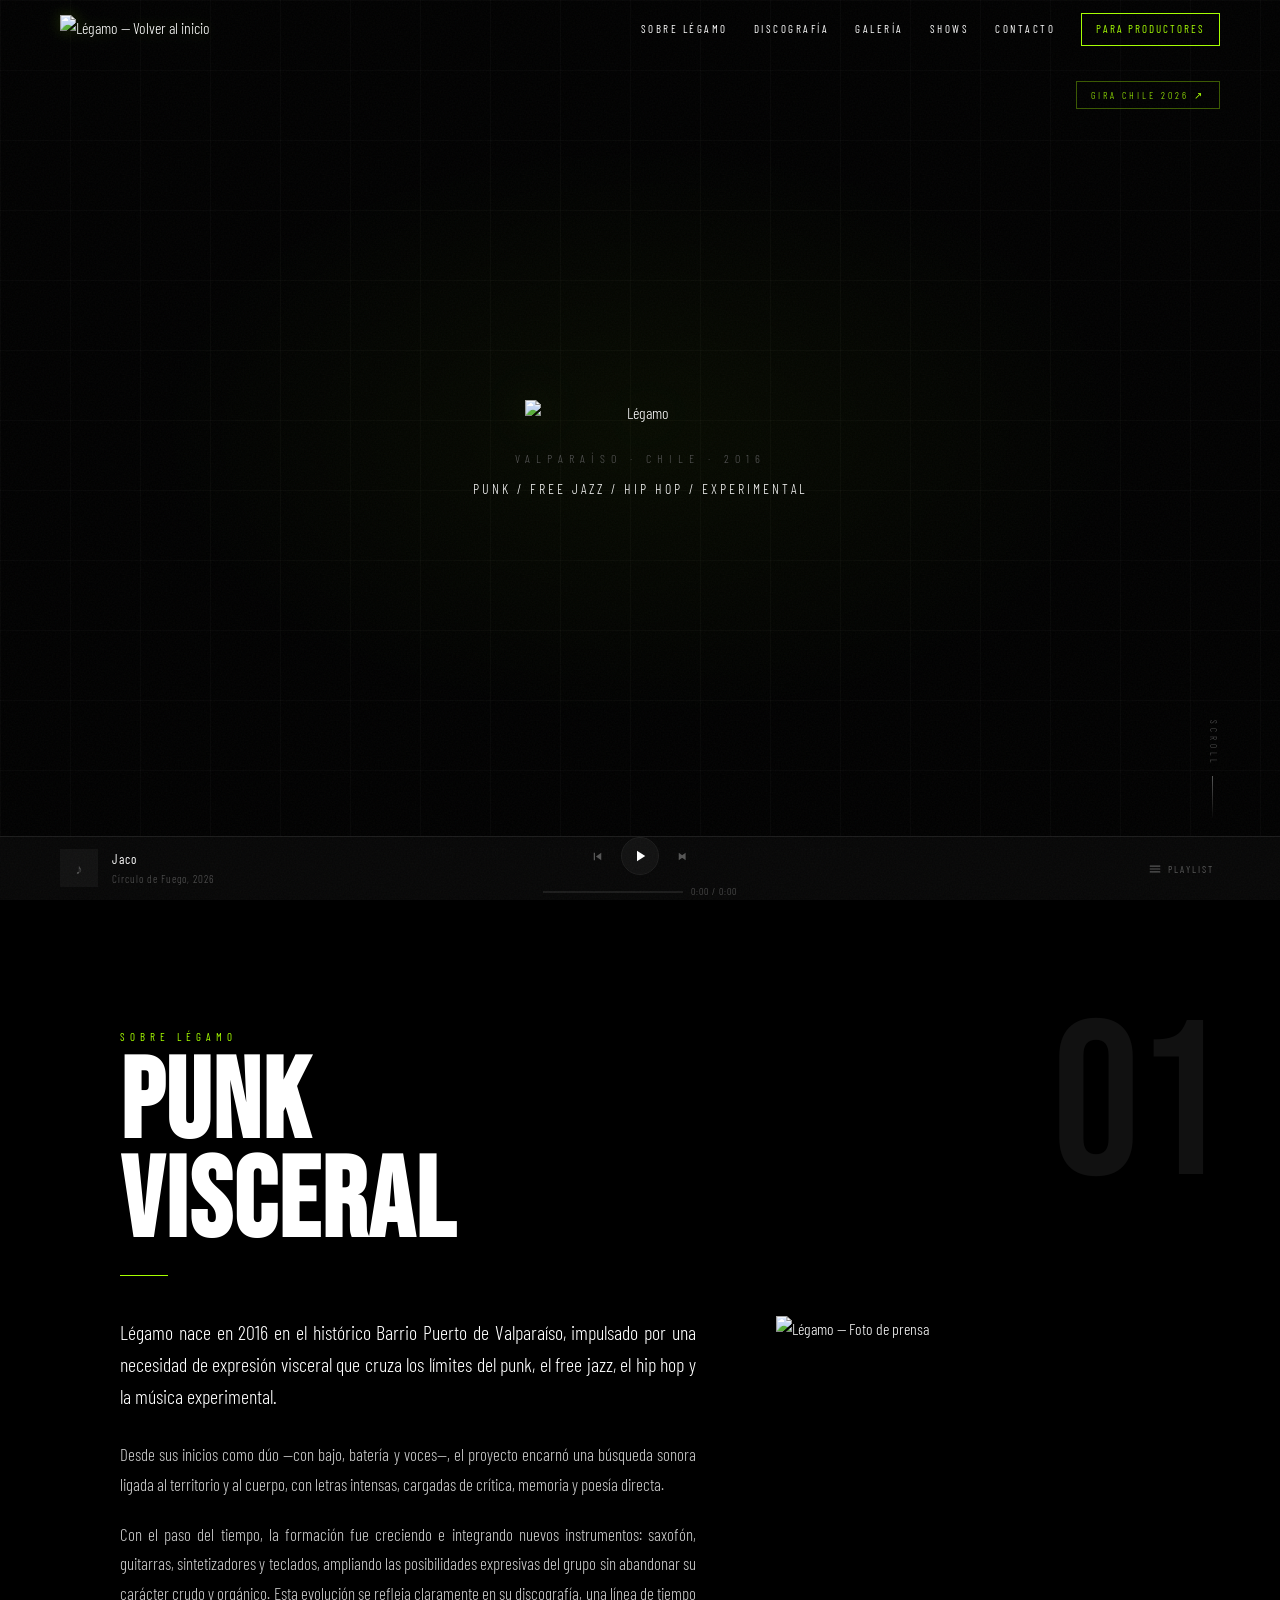
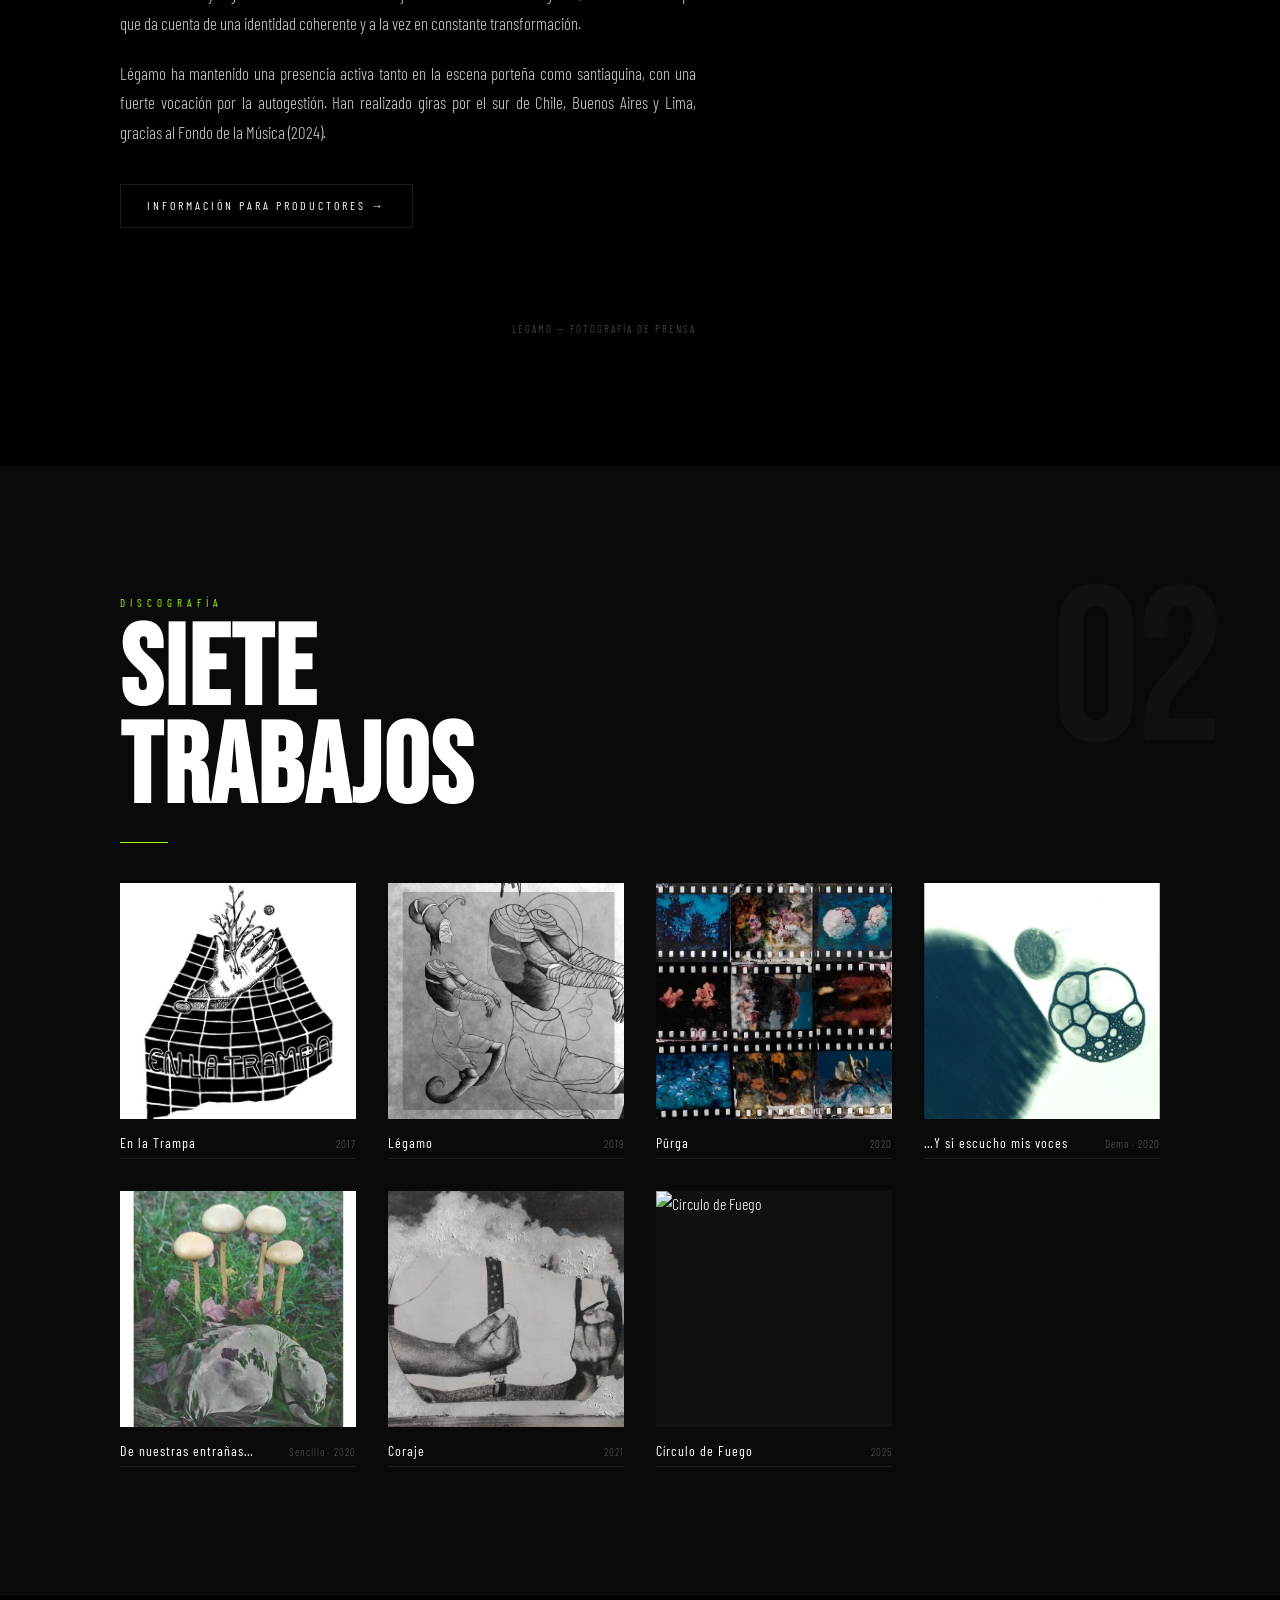
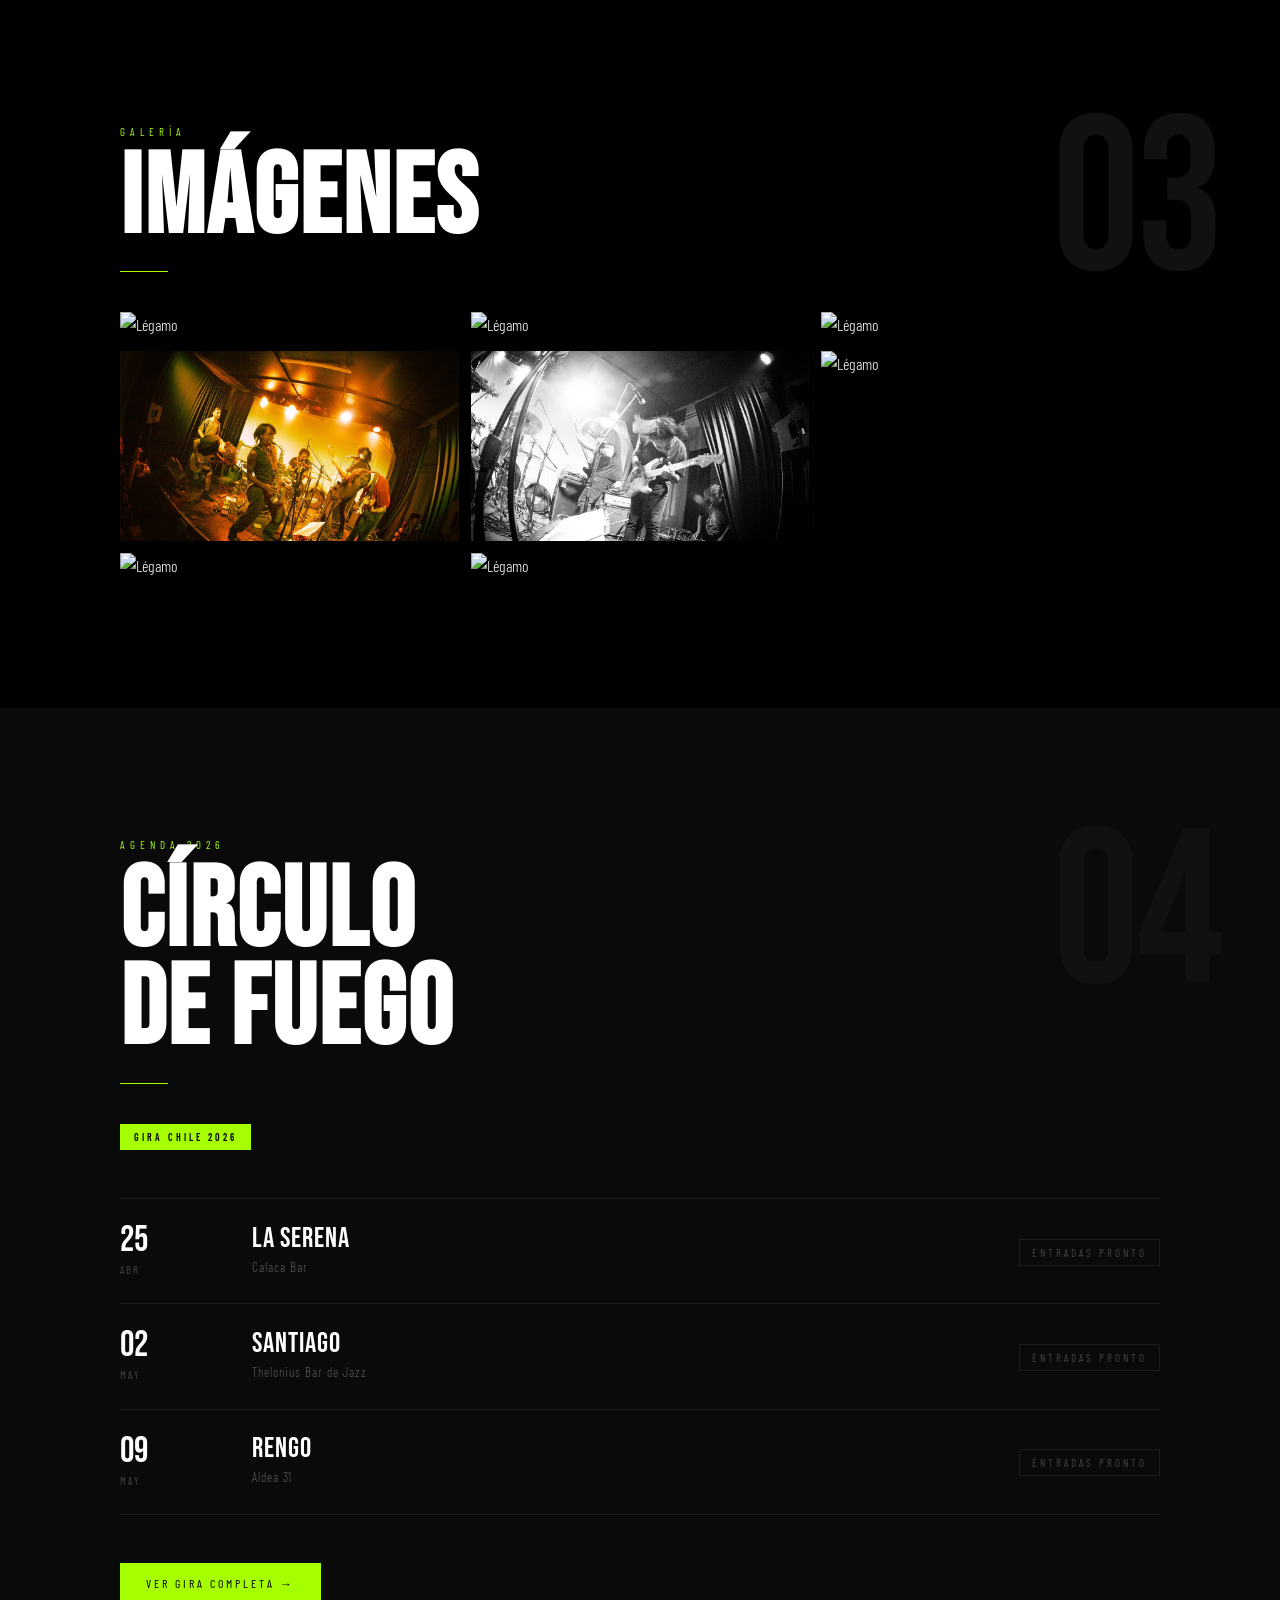
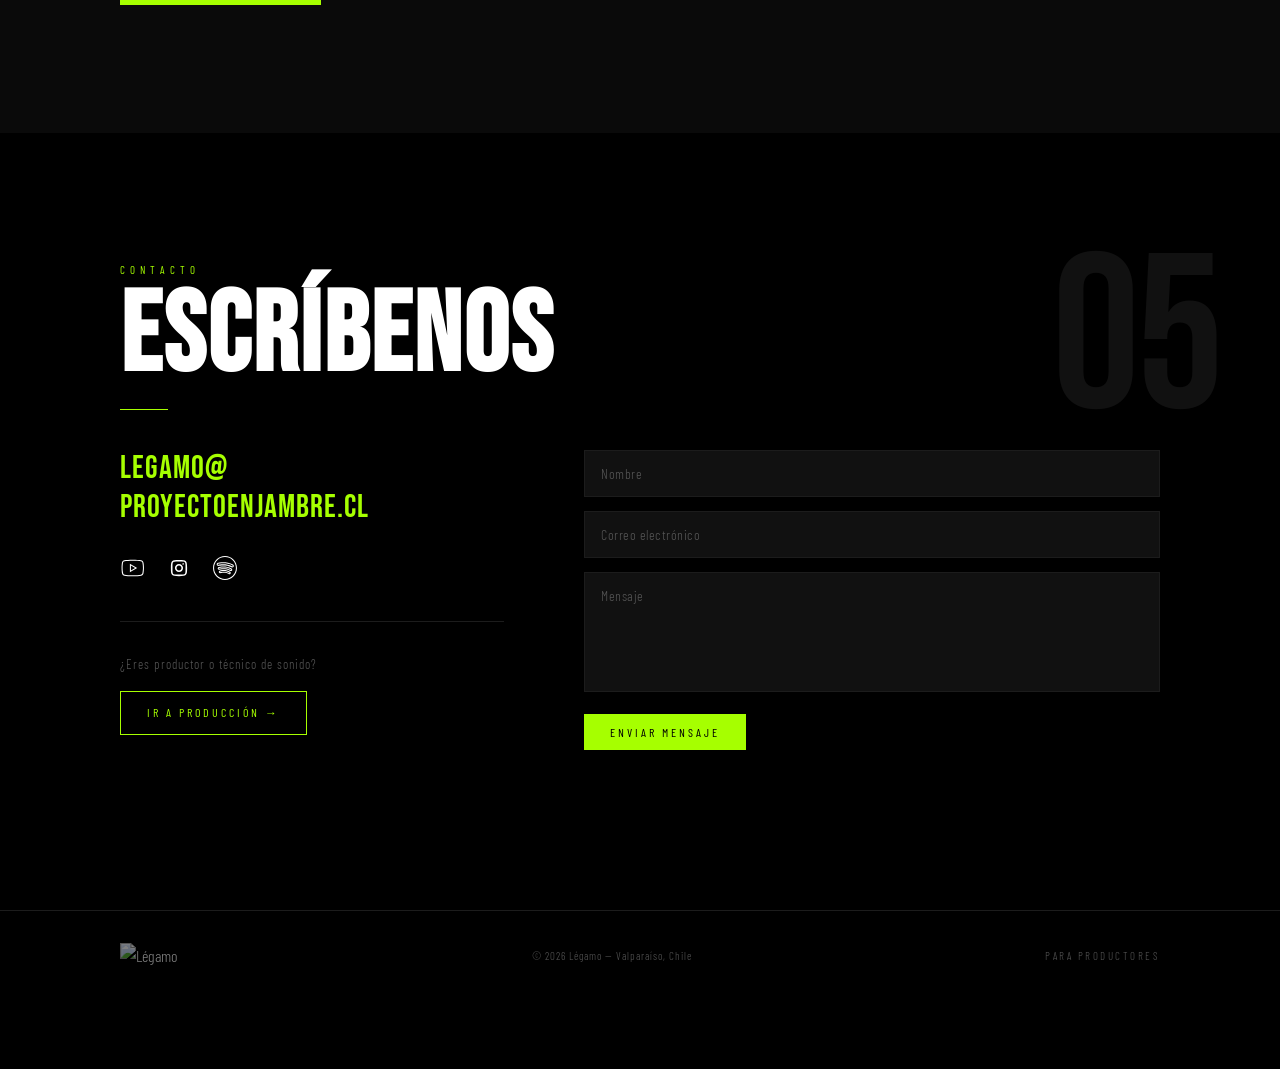
==== commit 6d5ad061: "Gira Círculo de Fuego 2026 — fechas y venues completos - 8 fechas ingresadas: La Serena, Santiago, R" ====
--- a/index.html
+++ b/index.html
@@ -375,51 +375,51 @@
         <span class="gira-badge">Gira Chile 2026</span>
       </div>
 
-      <!-- Lista de shows (preview — fechas completas en gira.html) -->
+      <!-- Lista de shows (preview — 3 primeras fechas, ver todas en gira.html) -->
       <div class="shows-list reveal d2">
 
-        <!-- Show 1 — actualizar con fechas reales -->
         <div class="show-card">
           <div class="show-card__fecha">
-            <span class="show-card__dia">—</span>
-            <span class="show-card__mes">2026</span>
+            <span class="show-card__dia">25</span>
+            <span class="show-card__mes">ABR</span>
+          </div>
+          <div class="show-card__info">
+            <p class="show-card__ciudad">La Serena</p>
+            <p class="show-card__venue">Calaca Bar</p>
+          </div>
+          <div class="show-card__action">
+            <!-- Reemplazar por: <a href="URL_ENTRADAS" target="_blank" class="show-card__estado" style="color:var(--accent);border-color:var(--accent)">Entradas</a> -->
+            <span class="show-card__estado">Entradas pronto</span>
+          </div>
+        </div>
+
+        <div class="show-card">
+          <div class="show-card__fecha">
+            <span class="show-card__dia">02</span>
+            <span class="show-card__mes">MAY</span>
           </div>
           <div class="show-card__info">
             <p class="show-card__ciudad">Santiago</p>
-            <p class="show-card__venue">Venue por confirmar</p>
+            <p class="show-card__venue">Thelonius Bar de Jazz</p>
           </div>
           <div class="show-card__action">
-            <span class="show-card__estado">Próximamente</span>
-          </div>
-        </div>
-
-        <!-- Show 2 -->
+            <!-- Reemplazar por: <a href="URL_ENTRADAS" target="_blank" class="show-card__estado" style="color:var(--accent);border-color:var(--accent)">Entradas</a> -->
+            <span class="show-card__estado">Entradas pronto</span>
+          </div>
+        </div>
+
         <div class="show-card">
           <div class="show-card__fecha">
-            <span class="show-card__dia">—</span>
-            <span class="show-card__mes">2026</span>
+            <span class="show-card__dia">09</span>
+            <span class="show-card__mes">MAY</span>
           </div>
           <div class="show-card__info">
-            <p class="show-card__ciudad">Valparaíso</p>
-            <p class="show-card__venue">Venue por confirmar</p>
+            <p class="show-card__ciudad">Rengo</p>
+            <p class="show-card__venue">Aldea 31</p>
           </div>
           <div class="show-card__action">
-            <span class="show-card__estado">Próximamente</span>
-          </div>
-        </div>
-
-        <!-- Show 3 -->
-        <div class="show-card">
-          <div class="show-card__fecha">
-            <span class="show-card__dia">—</span>
-            <span class="show-card__mes">2026</span>
-          </div>
-          <div class="show-card__info">
-            <p class="show-card__ciudad">Concepción</p>
-            <p class="show-card__venue">Venue por confirmar</p>
-          </div>
-          <div class="show-card__action">
-            <span class="show-card__estado">Próximamente</span>
+            <!-- Reemplazar por: <a href="URL_ENTRADAS" target="_blank" class="show-card__estado" style="color:var(--accent);border-color:var(--accent)">Entradas</a> -->
+            <span class="show-card__estado">Entradas pronto</span>
           </div>
         </div>
 
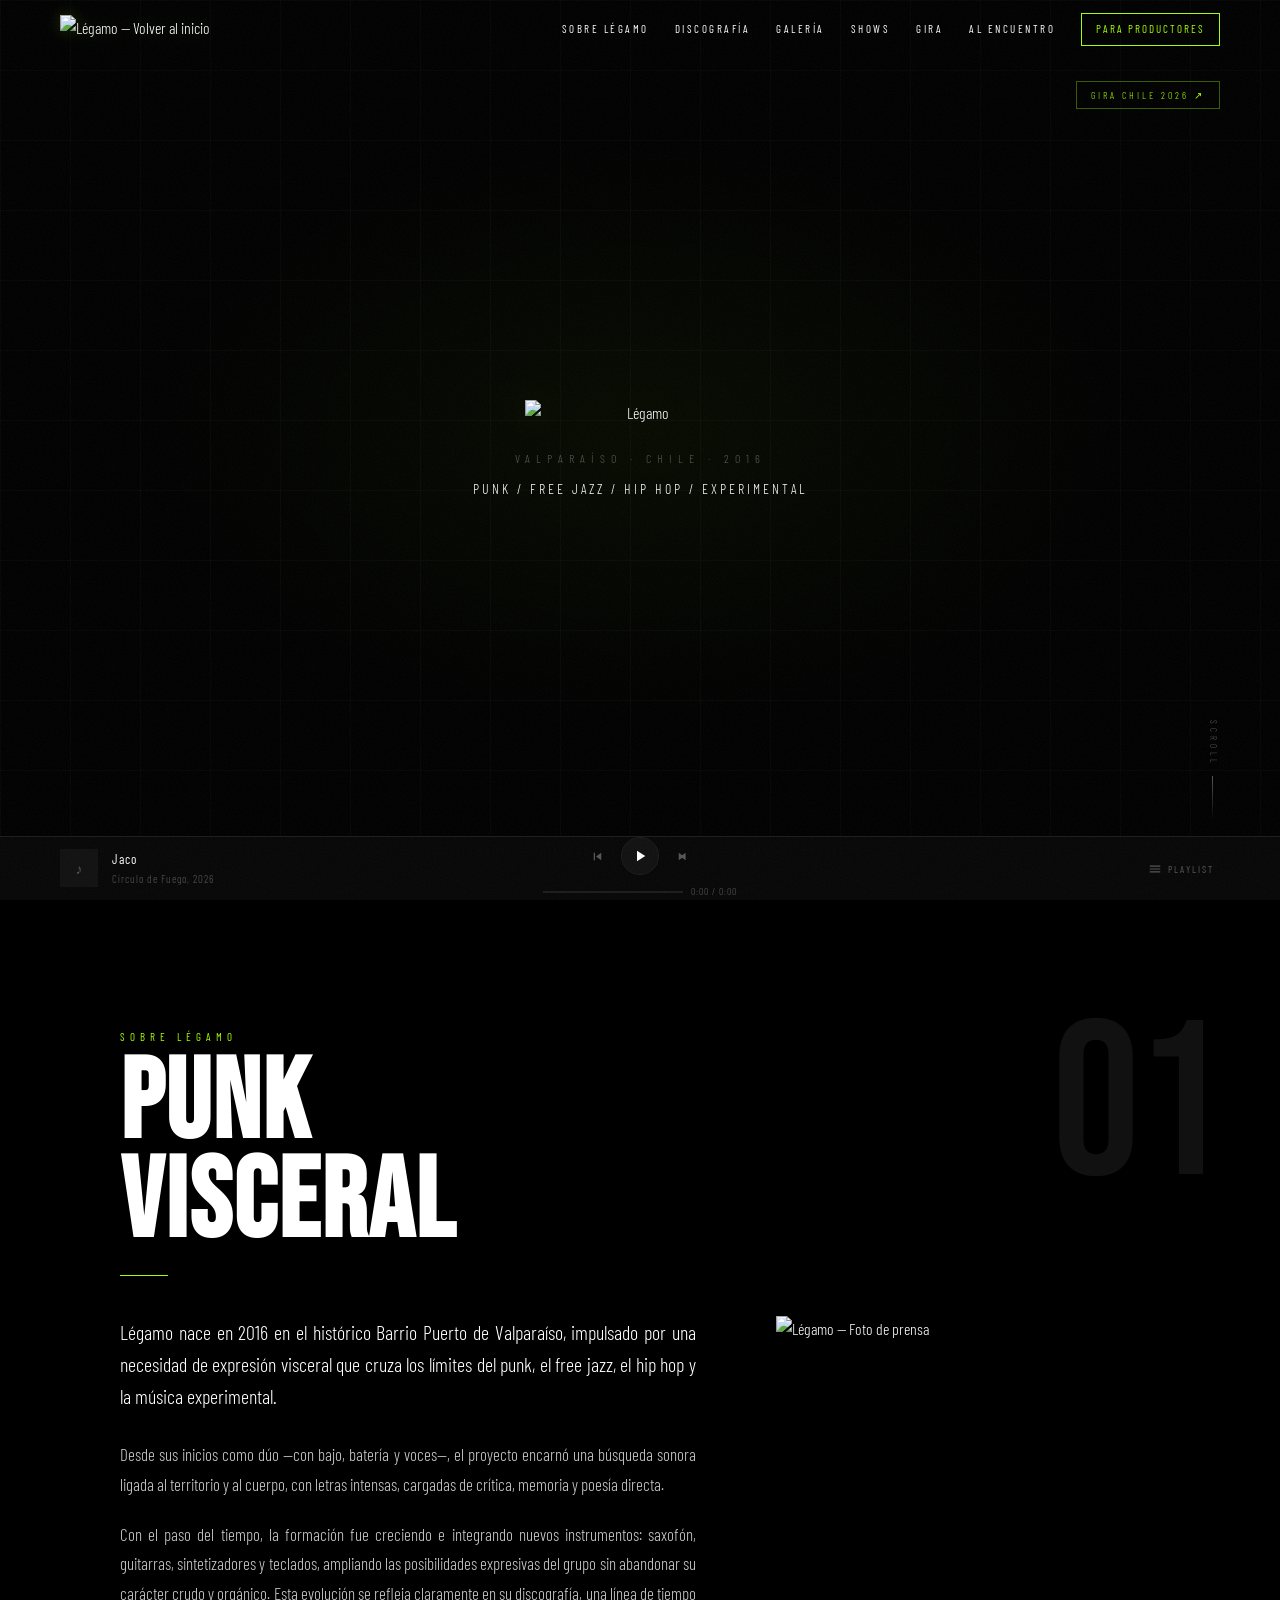
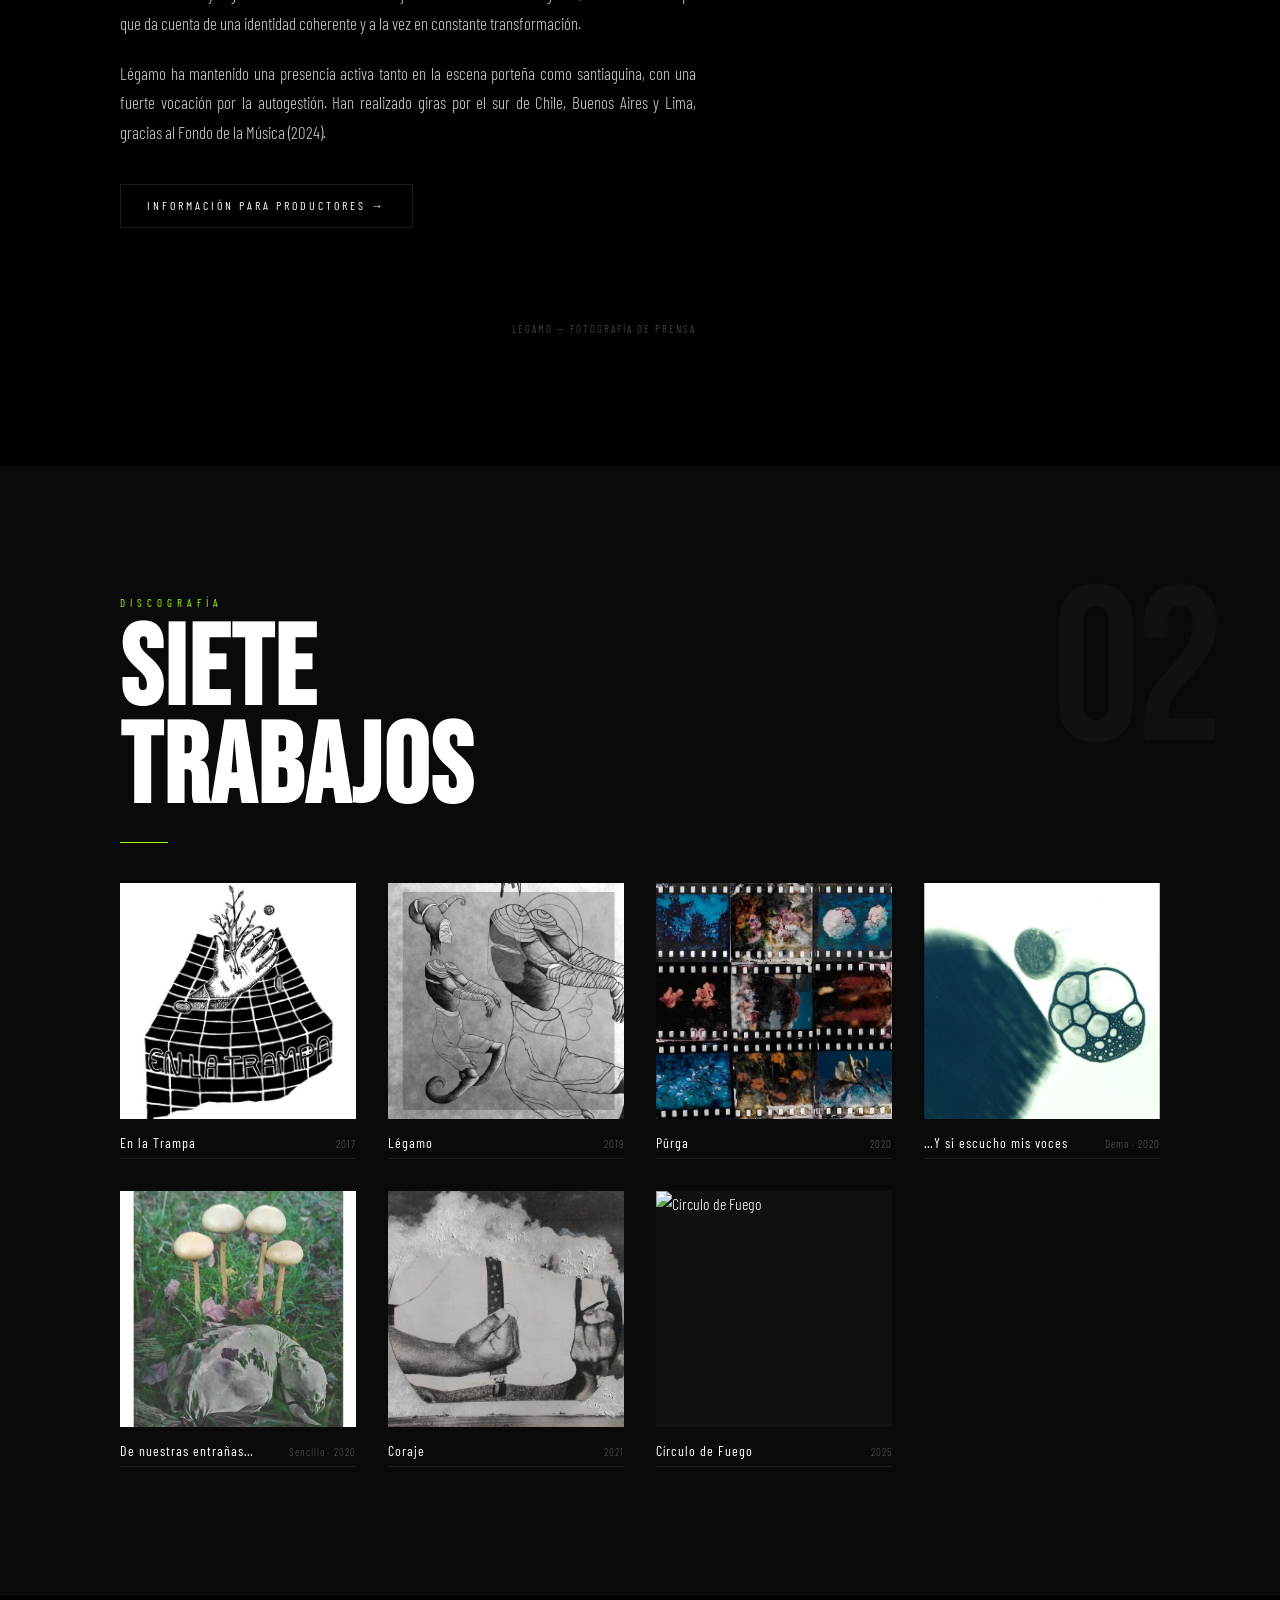
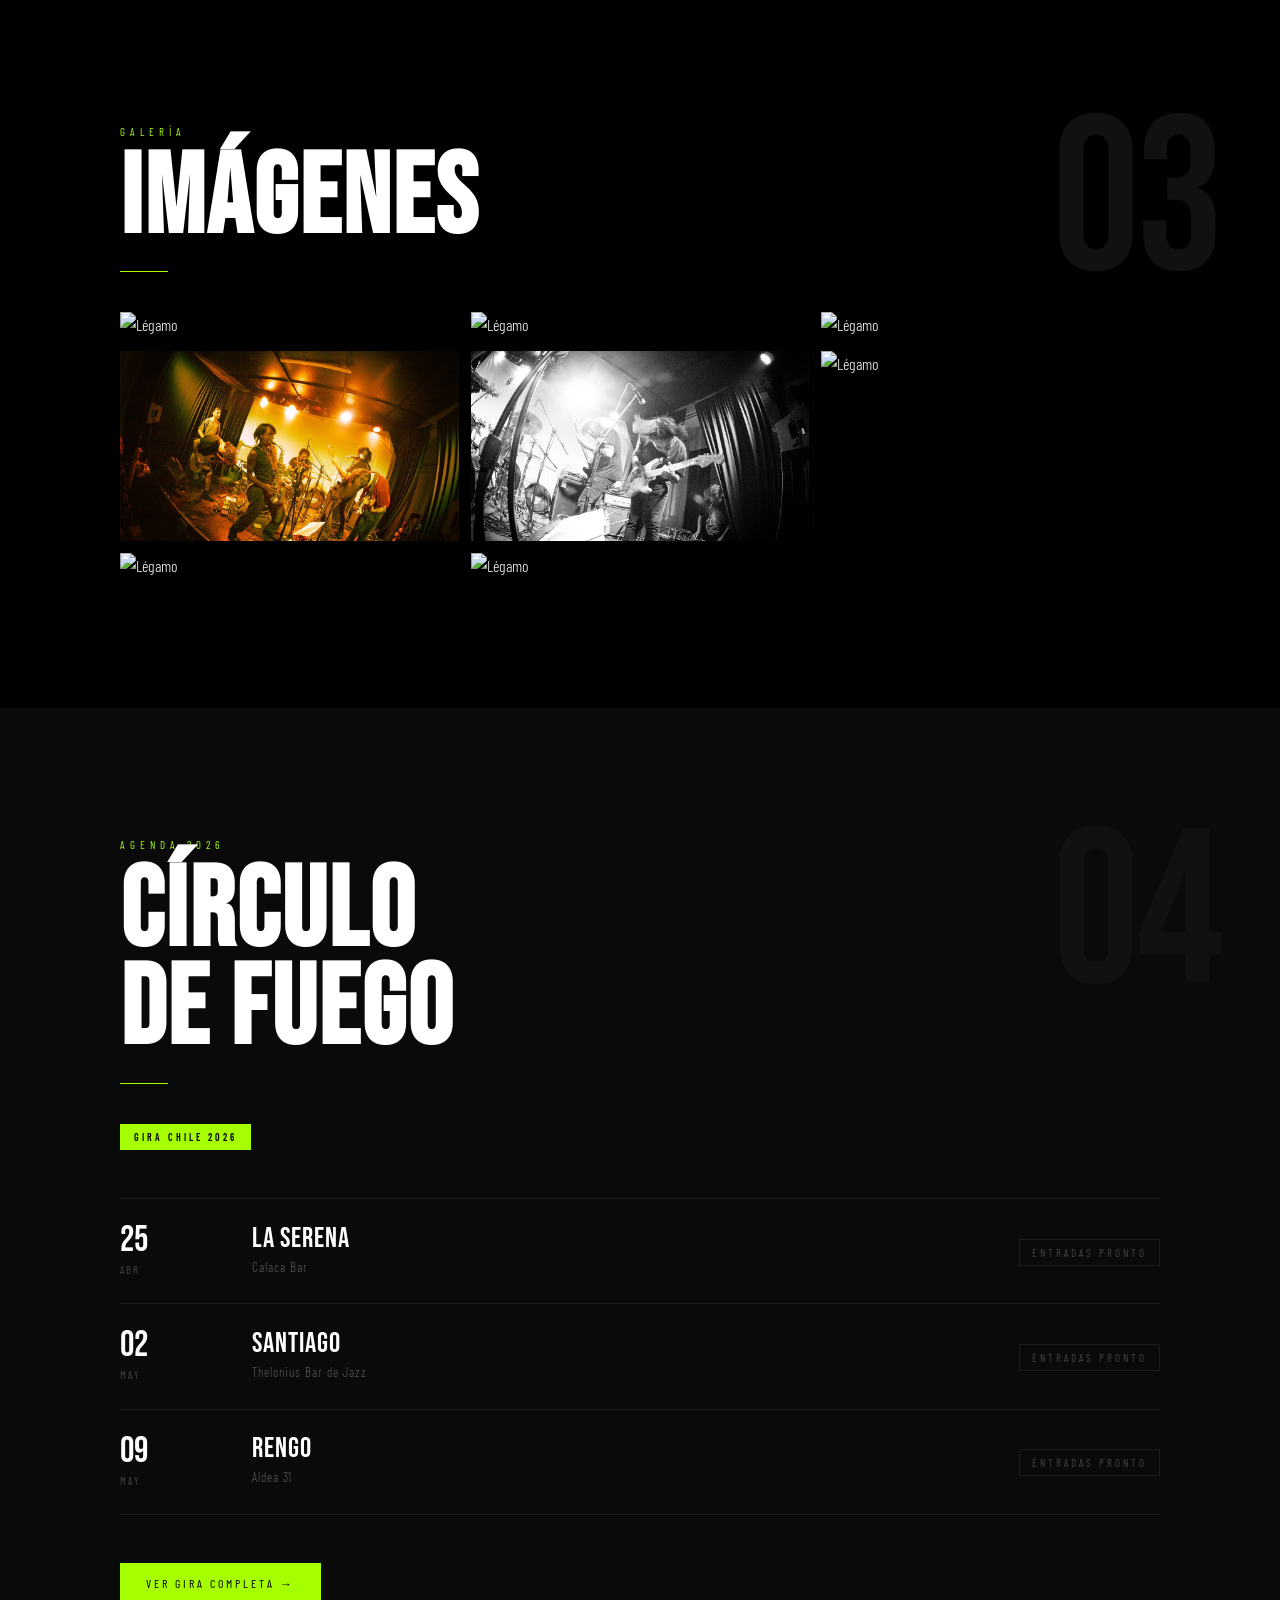
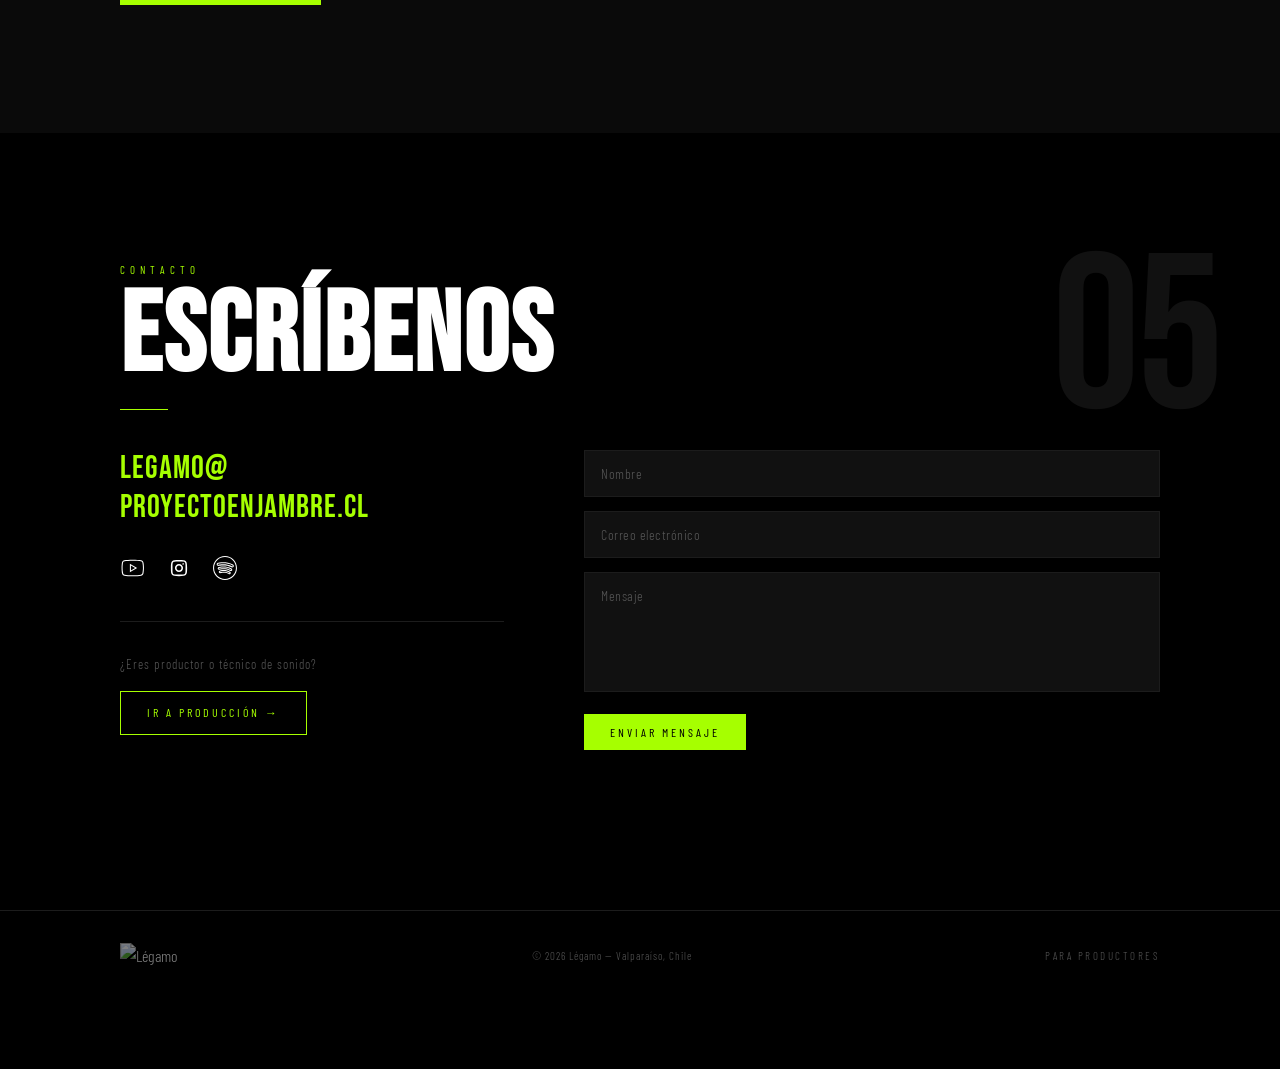
==== commit ffd52210: "Añadir página Al encuentro de sí mismo con reproductor de audio - Nueva página alencuentro.html: his" ====
--- a/index.html
+++ b/index.html
@@ -34,7 +34,8 @@
       <a href="#discografia">Discografía</a>
       <a href="#galeria">Galería</a>
       <a href="#shows">Shows</a>
-      <a href="#contacto">Contacto</a>
+      <a href="gira.html">Gira</a>
+      <a href="alencuentro.html">Al Encuentro</a>
       <a href="produccion.html" class="nav-cta">Para Productores</a>
     </nav>
 
@@ -53,7 +54,8 @@
     <a href="#discografia">Discografía</a>
     <a href="#galeria">Galería</a>
     <a href="#shows">Shows</a>
-    <a href="#contacto">Contacto</a>
+    <a href="gira.html">Gira</a>
+    <a href="alencuentro.html">Al Encuentro</a>
     <a href="produccion.html" class="mm-cta">Para Productores</a>
     <div class="mobile-menu__social">
       <a href="https://www.youtube.com/@legamo3147" target="_blank" rel="noopener" aria-label="YouTube">
--- a/css/main.css
+++ b/css/main.css
@@ -227,7 +227,8 @@
   opacity: 1;
   transform: translateY(0);
 }
-.site-nav__links a:hover { color: var(--accent); }
+.site-nav__links a:hover  { color: var(--accent); }
+.site-nav__links a.active { color: var(--accent); border-bottom: 1px solid var(--accent); padding-bottom: 1px; }
 
 .site-nav__links .nav-cta {
   padding: 6px 14px;
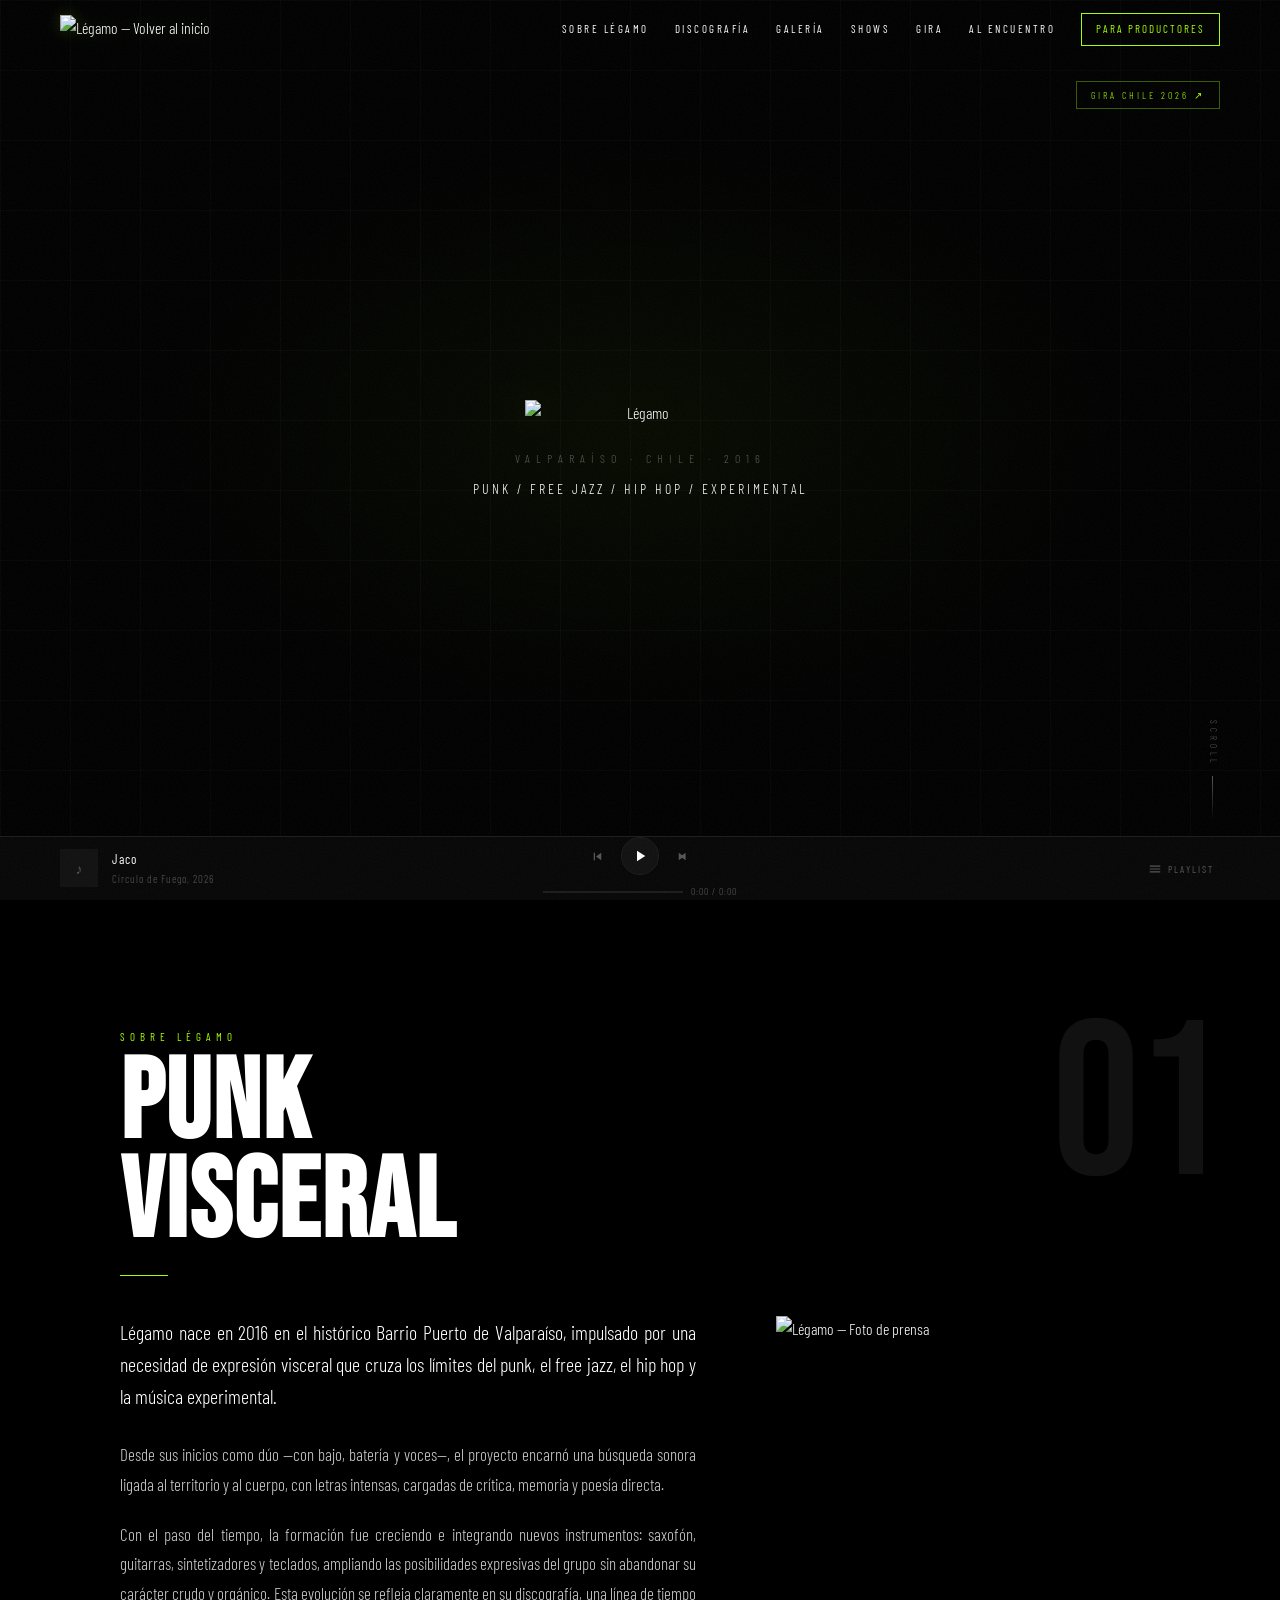
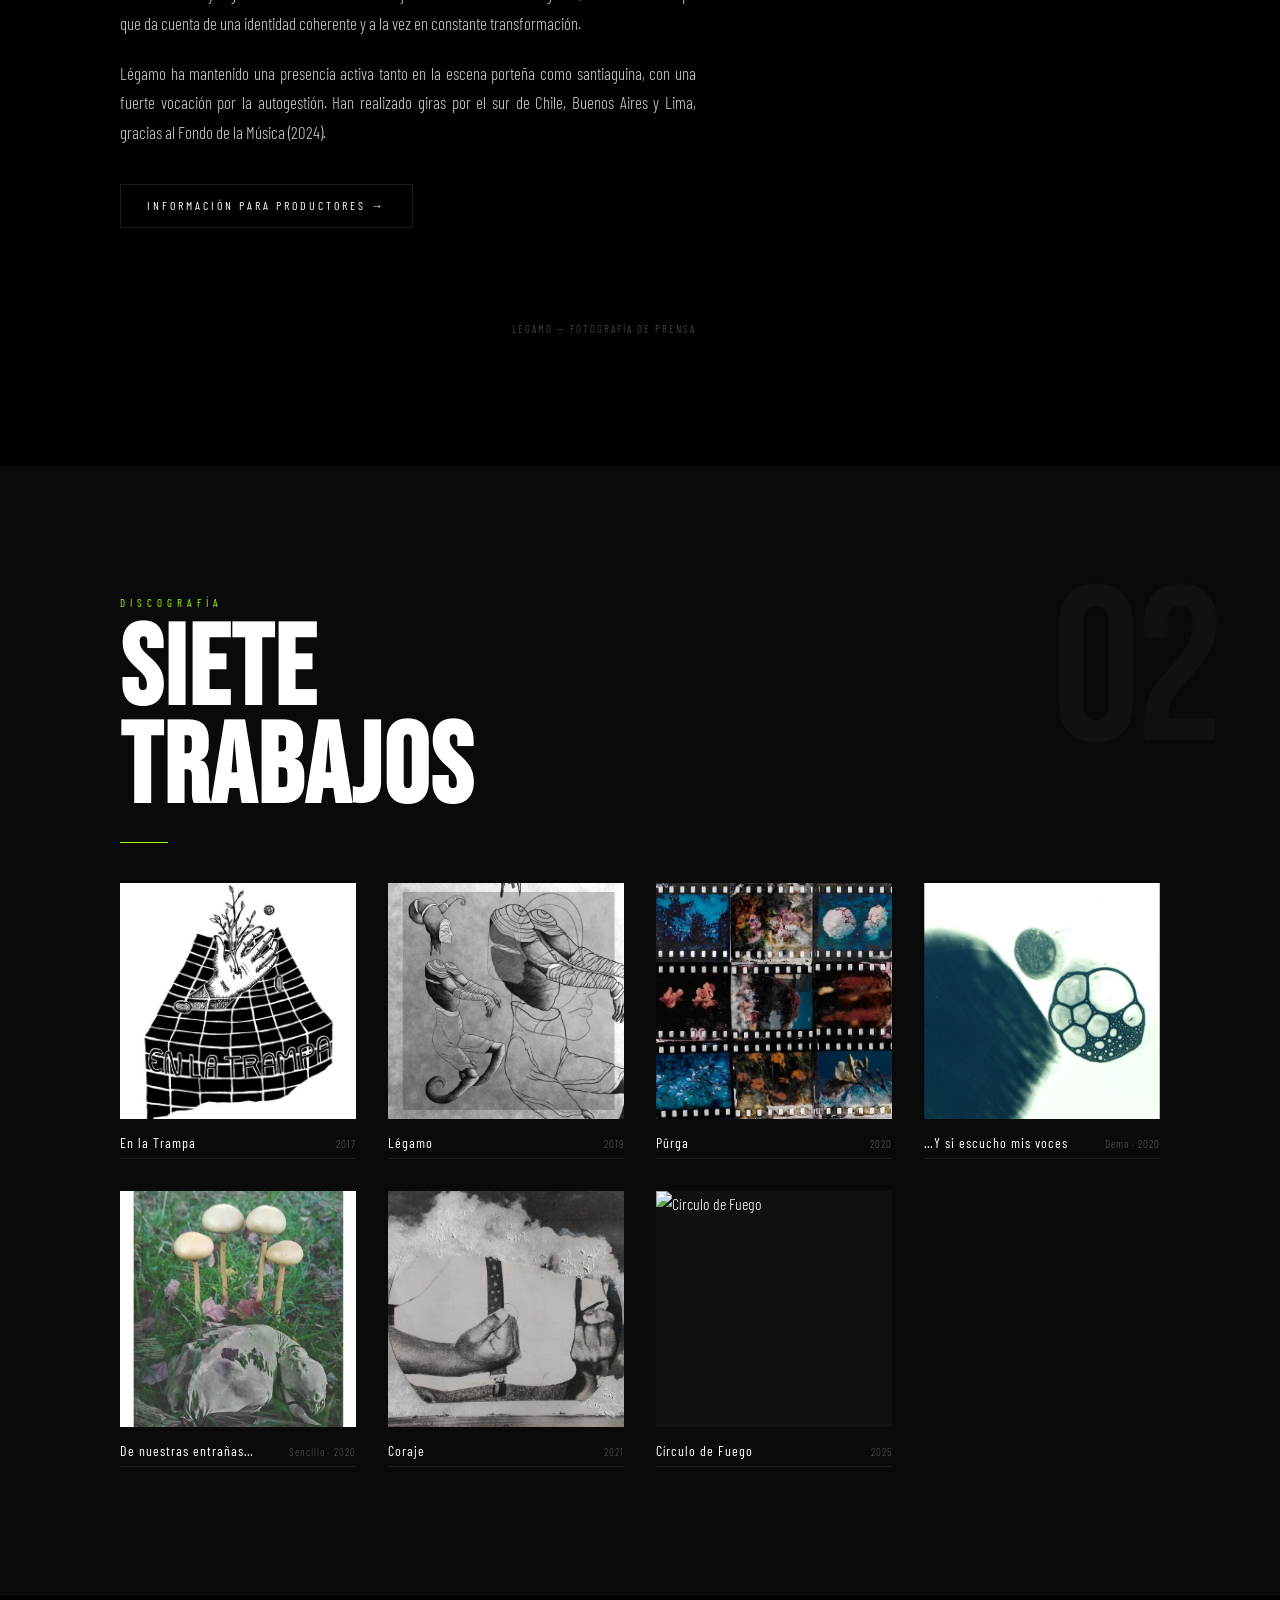
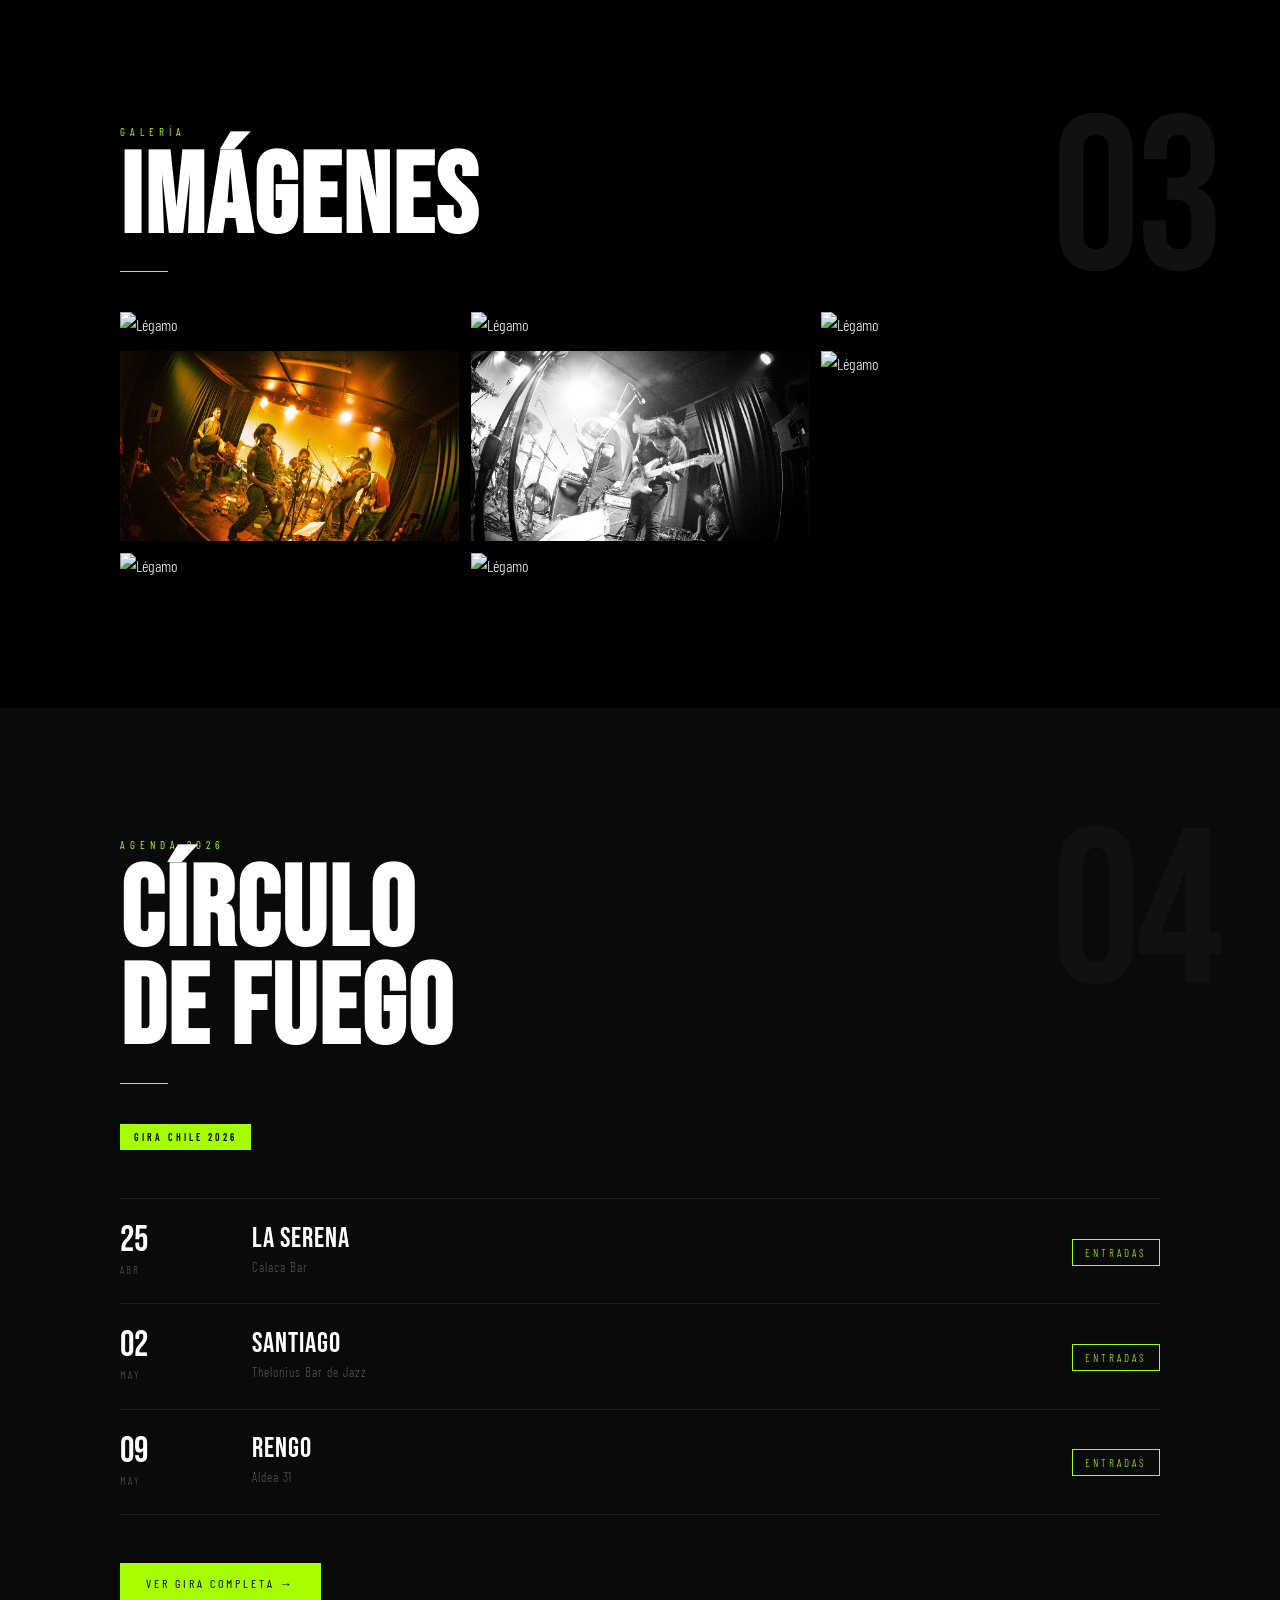
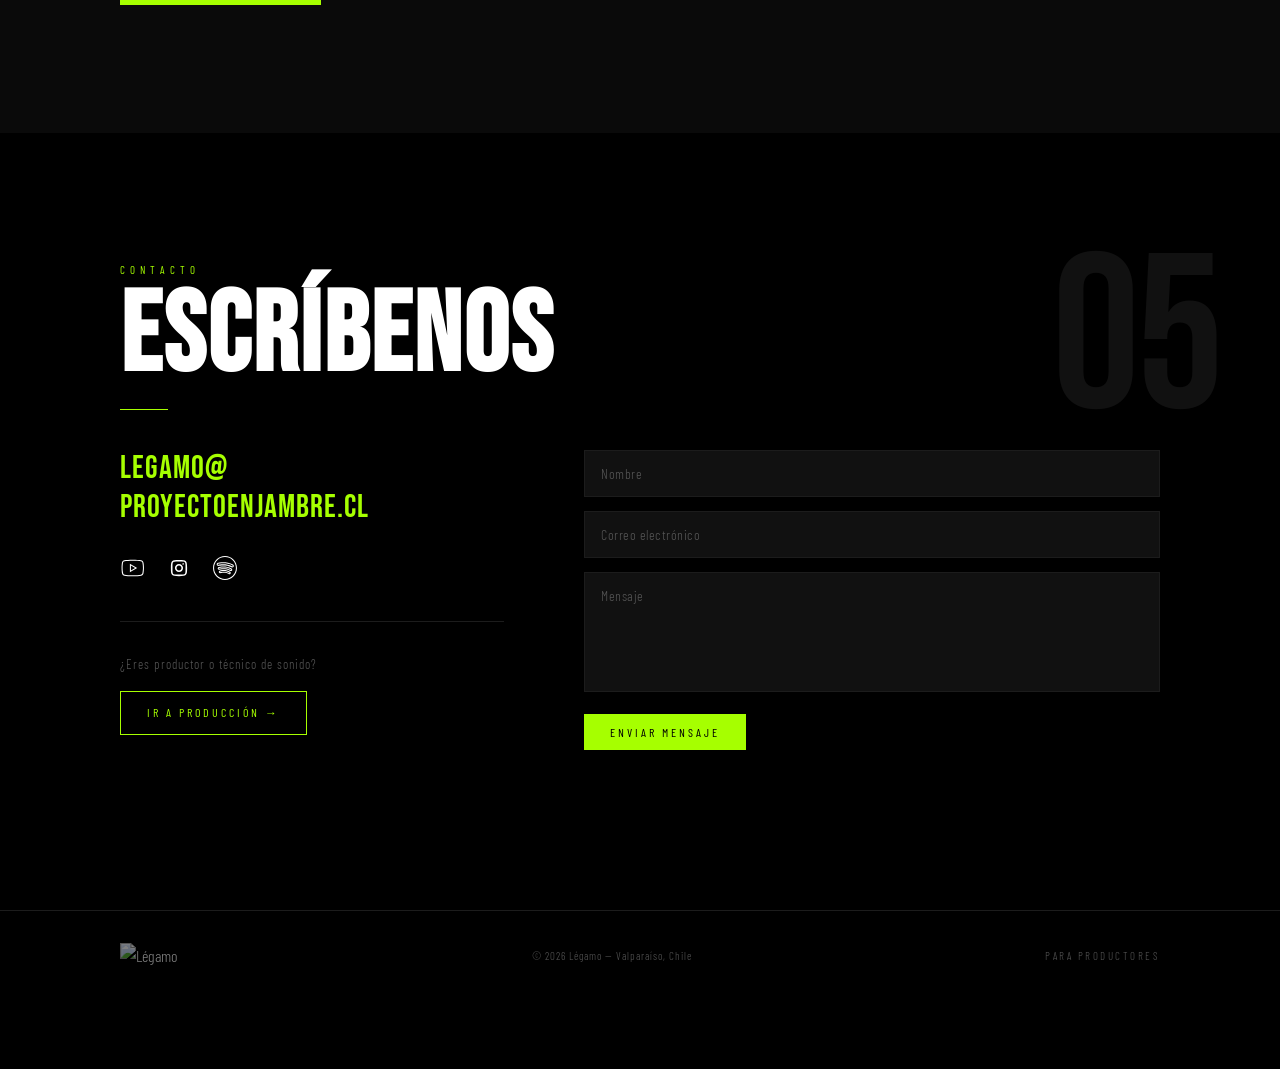
==== commit eee30297: "Gira: activar links de entradas en index.html y actualizar alencuentro.html - index.html: sincroniza" ====
--- a/index.html
+++ b/index.html
@@ -9,6 +9,15 @@
   <meta property="og:type"        content="website">
   <title>Légamo</title>
 
+  <!-- Google Analytics -->
+  <script async src="https://www.googletagmanager.com/gtag/js?id=G-T94X42T9TQ"></script>
+  <script>
+    window.dataLayer = window.dataLayer || [];
+    function gtag(){dataLayer.push(arguments);}
+    gtag('js', new Date());
+    gtag('config', 'G-T94X42T9TQ');
+  </script>
+
   <!-- Preconexión a Google Fonts -->
   <link rel="preconnect" href="https://fonts.googleapis.com">
   <link rel="preconnect" href="https://fonts.gstatic.com" crossorigin>
@@ -58,7 +67,7 @@
     <a href="alencuentro.html">Al Encuentro</a>
     <a href="produccion.html" class="mm-cta">Para Productores</a>
     <div class="mobile-menu__social">
-      <a href="https://www.youtube.com/@legamo3147" target="_blank" rel="noopener" aria-label="YouTube">
+      <a href="https://www.youtube.com/@legamooficial" target="_blank" rel="noopener" aria-label="YouTube">
         <img src="assets/icons/youtube.svg" alt="YouTube">
       </a>
       <a href="https://www.instagram.com/legamo_/" target="_blank" rel="noopener" aria-label="Instagram">
@@ -390,8 +399,7 @@
             <p class="show-card__venue">Calaca Bar</p>
           </div>
           <div class="show-card__action">
-            <!-- Reemplazar por: <a href="URL_ENTRADAS" target="_blank" class="show-card__estado" style="color:var(--accent);border-color:var(--accent)">Entradas</a> -->
-            <span class="show-card__estado">Entradas pronto</span>
+            <a href="https://gmusic.cl/legamo" target="_blank" rel="noopener" class="show-card__estado" style="color:var(--accent);border-color:var(--accent)">Entradas</a>
           </div>
         </div>
 
@@ -405,8 +413,7 @@
             <p class="show-card__venue">Thelonius Bar de Jazz</p>
           </div>
           <div class="show-card__action">
-            <!-- Reemplazar por: <a href="URL_ENTRADAS" target="_blank" class="show-card__estado" style="color:var(--accent);border-color:var(--accent)">Entradas</a> -->
-            <span class="show-card__estado">Entradas pronto</span>
+            <a href="https://www.theloniouschile.com/" target="_blank" rel="noopener" class="show-card__estado" style="color:var(--accent);border-color:var(--accent)">Entradas</a>
           </div>
         </div>
 
@@ -420,8 +427,7 @@
             <p class="show-card__venue">Aldea 31</p>
           </div>
           <div class="show-card__action">
-            <!-- Reemplazar por: <a href="URL_ENTRADAS" target="_blank" class="show-card__estado" style="color:var(--accent);border-color:var(--accent)">Entradas</a> -->
-            <span class="show-card__estado">Entradas pronto</span>
+            <a href="https://wa.me/56982045563" target="_blank" rel="noopener" class="show-card__estado" style="color:var(--accent);border-color:var(--accent)">Entradas</a>
           </div>
         </div>
 
@@ -458,7 +464,7 @@
           </p>
 
           <div class="contacto__redes">
-            <a href="https://www.youtube.com/@legamo3147"
+            <a href="https://www.youtube.com/@legamooficial"
                target="_blank" rel="noopener" aria-label="YouTube">
               <img src="assets/icons/youtube.svg" alt="YouTube">
             </a>
